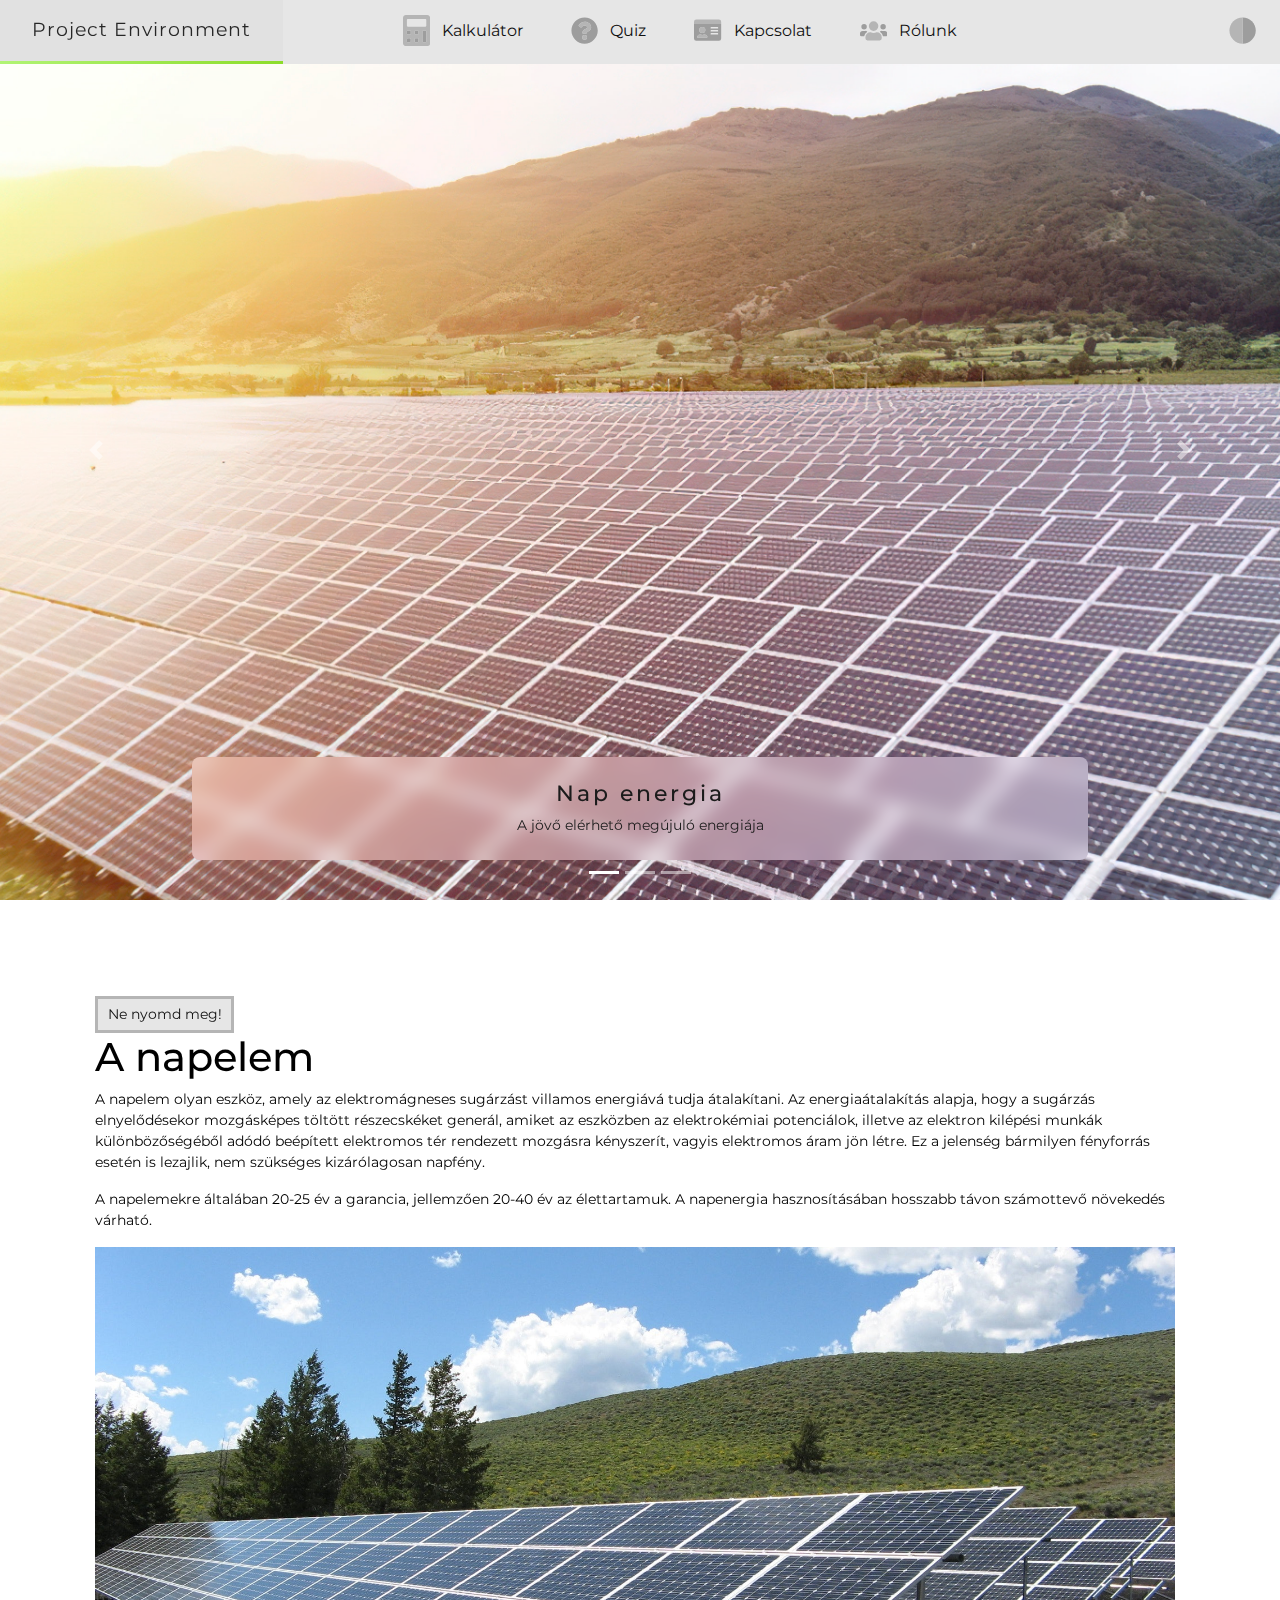
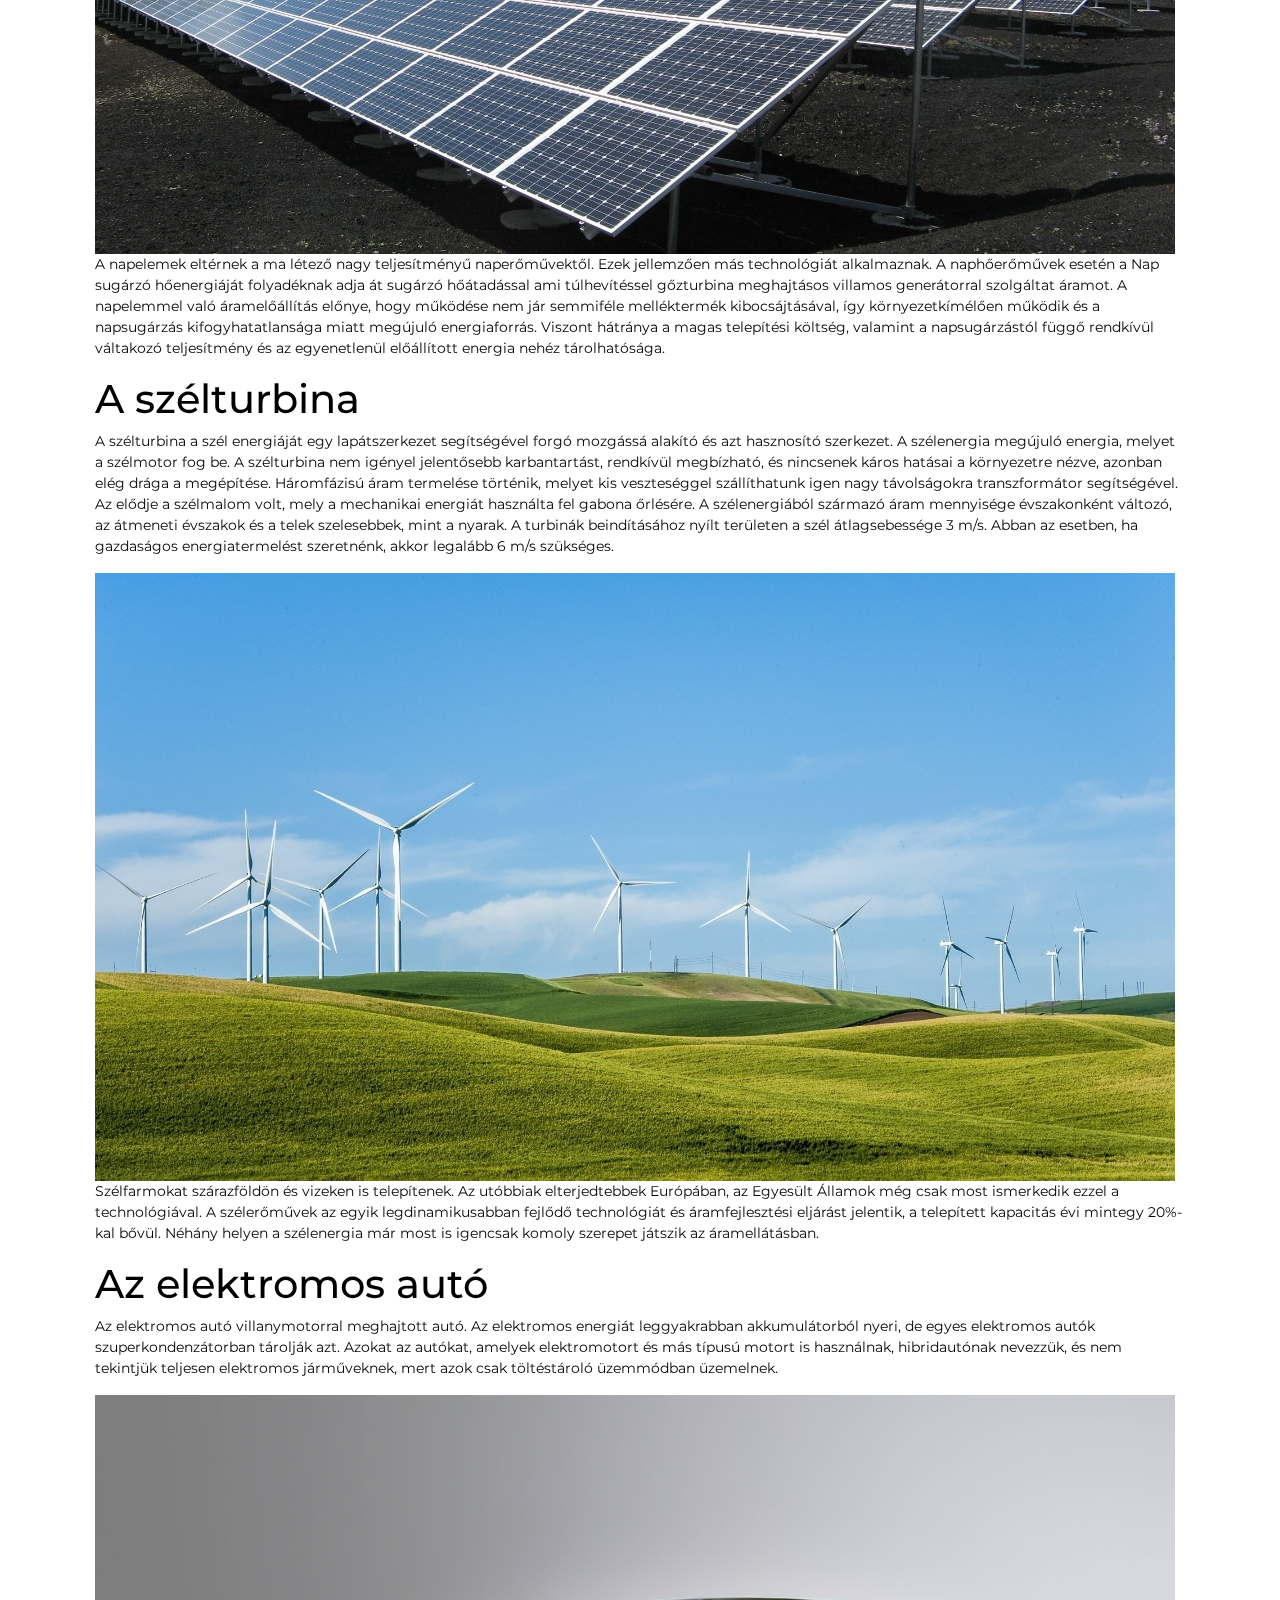
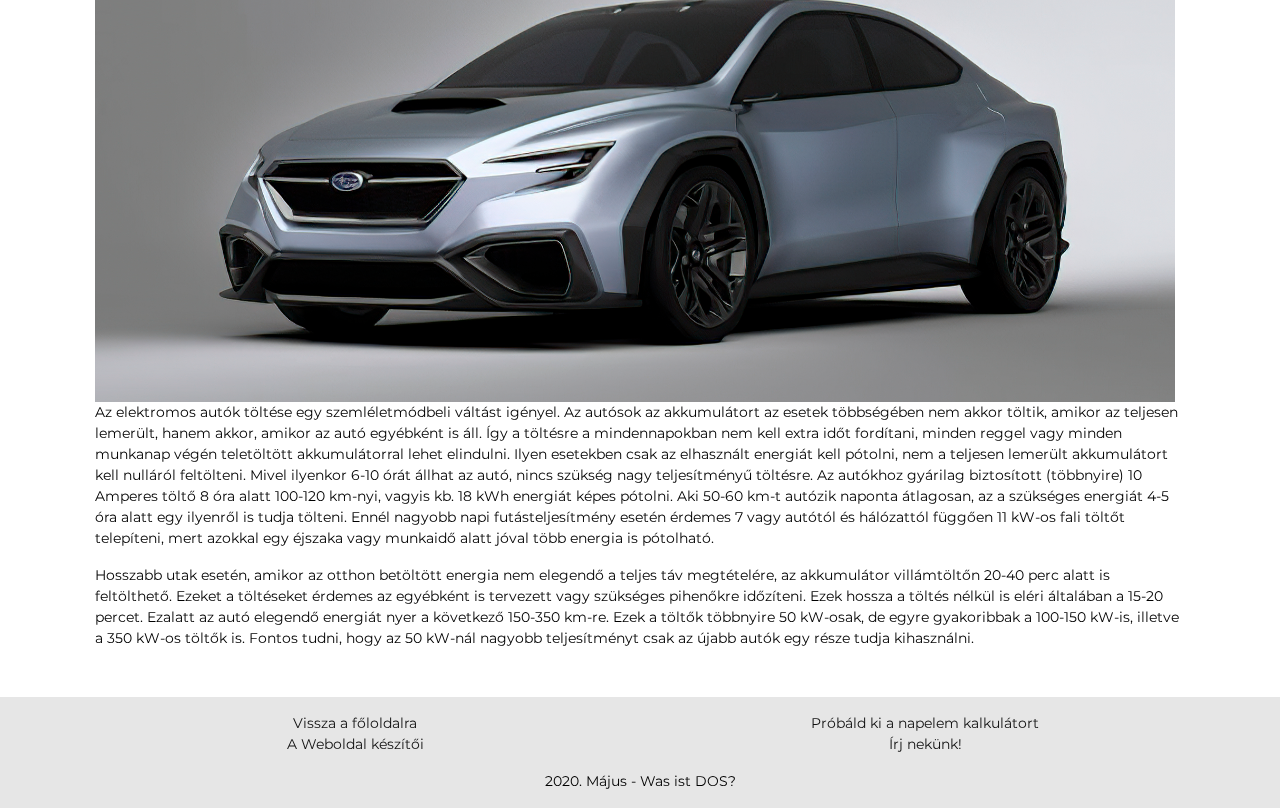
==== html/index.html @ b88d453d "bugfix" ====
<!doctype html>
<html lang="en">

<head>
    <title>Project Environment</title>
    <meta charset="utf-8">
    <meta name="viewport" content="width=device-width, initial-scale=1, shrink-to-fit=no">
    <meta name="author" content="Dockál Dominik, Horváth Bence, Péter Gábor, Szentesi Botond">
    <meta name="description" content="A Project Environment egy környezetvédelemre felhívó csoport.">

    <link rel="stylesheet" href="https://stackpath.bootstrapcdn.com/bootstrap/4.3.1/css/bootstrap.min.css" integrity="sha384-ggOyR0iXCbMQv3Xipma34MD+dH/1fQ784/j6cY/iJTQUOhcWr7x9JvoRxT2MZw1T" crossorigin="anonymous">
    <link rel="stylesheet" href="../css/style.css">
    <link href="https://fonts.googleapis.com/css2?family=Montserrat:wght@300&display=swap" rel="stylesheet">
</head>

<body>
    <nav>
        <ul id="navigationbar" class="navbar noselect">
            <li class="nav-element nav-logo">
                <a href="" class="nav-link">
                    <span class="nav-text">Project Environment</span>
                </a>
            </li>
            
            <li class="nav-element nav-home">
                <a href="" class="nav-link">
                    <svg aria-hidden="true" focusable="false" data-prefix="fad" data-icon="home" role="img" xmlns="http://www.w3.org/2000/svg" viewBox="0 0 576 512" class="svg-inline--fa fa-home fa-w-18 fa-3x"><g class="fa-group"><path fill="currentColor" d="M336 463.59V368a16 16 0 0 0-16-16h-64a16 16 0 0 0-16 16v95.71a16 16 0 0 1-15.92 16L112 480a16 16 0 0 1-16-16V300.06l184.39-151.85a12.19 12.19 0 0 1 15.3 0L480 300v164a16 16 0 0 1-16 16l-112-.31a16 16 0 0 1-16-16.1z" class="fa-secondary"></path><path fill="currentColor" d="M573.32 268.35l-25.5 31a12 12 0 0 1-16.9 1.65L295.69 107.21a12.19 12.19 0 0 0-15.3 0L45.17 301a12 12 0 0 1-16.89-1.65l-25.5-31a12 12 0 0 1 1.61-16.89L257.49 43a48 48 0 0 1 61 0L408 116.61V44a12 12 0 0 1 12-12h56a12 12 0 0 1 12 12v138.51l83.6 68.91a12 12 0 0 1 1.72 16.93z" class="fa-primary"></path></g></svg>
                </a>
            </li>
            
            <li class="nav-element">
                <a href="calculator.html" class="nav-link">
                    <svg aria-hidden="true" focusable="false" data-prefix="fad" data-icon="calculator" role="img" xmlns="http://www.w3.org/2000/svg" viewBox="0 0 448 512" class="svg-inline--fa fa-calculator fa-w-14 fa-3x"><g class="fa-group"><path fill="currentColor" d="M115.2 384H76.8c-6.4 0-12.8 6.4-12.8 12.8v38.4c0 6.4 6.4 12.8 12.8 12.8h38.4c6.4 0 12.8-6.4 12.8-12.8v-38.4c0-6.4-6.4-12.8-12.8-12.8zm0-128H76.8c-6.4 0-12.8 6.4-12.8 12.8v38.4c0 6.4 6.4 12.8 12.8 12.8h38.4c6.4 0 12.8-6.4 12.8-12.8v-38.4c0-6.4-6.4-12.8-12.8-12.8zm128 128h-38.4c-6.4 0-12.8 6.4-12.8 12.8v38.4c0 6.4 6.4 12.8 12.8 12.8h38.4c6.4 0 12.8-6.4 12.8-12.8v-38.4c0-6.4-6.4-12.8-12.8-12.8zm0-128h-38.4c-6.4 0-12.8 6.4-12.8 12.8v38.4c0 6.4 6.4 12.8 12.8 12.8h38.4c6.4 0 12.8-6.4 12.8-12.8v-38.4c0-6.4-6.4-12.8-12.8-12.8zm128 0h-38.4c-6.4 0-12.8 6.4-12.8 12.8v166.4c0 6.4 6.4 12.8 12.8 12.8h38.4c6.4 0 12.8-6.4 12.8-12.8V268.8c0-6.4-6.4-12.8-12.8-12.8z" class="fa-secondary"></path><path fill="currentColor" d="M400 0H48C22.4 0 0 22.4 0 48v416c0 25.6 22.4 48 48 48h352c25.6 0 48-22.4 48-48V48c0-25.6-22.4-48-48-48zM128 435.2c0 6.4-6.4 12.8-12.8 12.8H76.8c-6.4 0-12.8-6.4-12.8-12.8v-38.4c0-6.4 6.4-12.8 12.8-12.8h38.4c6.4 0 12.8 6.4 12.8 12.8zm0-128c0 6.4-6.4 12.8-12.8 12.8H76.8c-6.4 0-12.8-6.4-12.8-12.8v-38.4c0-6.4 6.4-12.8 12.8-12.8h38.4c6.4 0 12.8 6.4 12.8 12.8zm128 128c0 6.4-6.4 12.8-12.8 12.8h-38.4c-6.4 0-12.8-6.4-12.8-12.8v-38.4c0-6.4 6.4-12.8 12.8-12.8h38.4c6.4 0 12.8 6.4 12.8 12.8zm0-128c0 6.4-6.4 12.8-12.8 12.8h-38.4c-6.4 0-12.8-6.4-12.8-12.8v-38.4c0-6.4 6.4-12.8 12.8-12.8h38.4c6.4 0 12.8 6.4 12.8 12.8zm128 128c0 6.4-6.4 12.8-12.8 12.8h-38.4c-6.4 0-12.8-6.4-12.8-12.8V268.8c0-6.4 6.4-12.8 12.8-12.8h38.4c6.4 0 12.8 6.4 12.8 12.8zm0-256c0 6.4-6.4 12.8-12.8 12.8H76.8c-6.4 0-12.8-6.4-12.8-12.8V76.8C64 70.4 70.4 64 76.8 64h294.4c6.4 0 12.8 6.4 12.8 12.8z" class="fa-primary"></path></g></svg>
                    <span class="nav-text noselect">Kalkulátor</span>
                </a>
            </li>

            <li class="nav-element">
                <a href="quiz.html" class="nav-link">
                    <svg aria-hidden="true" focusable="false" data-prefix="fad" data-icon="question-circle" role="img" xmlns="http://www.w3.org/2000/svg" viewBox="0 0 512 512" class="svg-inline--fa fa-question-circle fa-w-16 fa-3x"><g class="fa-group"><path fill="currentColor" d="M256 8C119 8 8 119.08 8 256s111 248 248 248 248-111 248-248S393 8 256 8zm0 422a46 46 0 1 1 46-46 46.05 46.05 0 0 1-46 46zm40-131.33V300a12 12 0 0 1-12 12h-56a12 12 0 0 1-12-12v-4c0-41.06 31.13-57.47 54.65-70.66 20.17-11.31 32.54-19 32.54-34 0-19.82-25.27-33-45.7-33-27.19 0-39.44 13.14-57.3 35.79a12 12 0 0 1-16.67 2.13L148.82 170a12 12 0 0 1-2.71-16.26C173.4 113 208.16 90 262.66 90c56.34 0 116.53 44 116.53 102 0 77-83.19 78.21-83.19 106.67z" class="fa-secondary"></path><path fill="currentColor" d="M256 338a46 46 0 1 0 46 46 46 46 0 0 0-46-46zm6.66-248c-54.5 0-89.26 23-116.55 63.76a12 12 0 0 0 2.71 16.24l34.7 26.31a12 12 0 0 0 16.67-2.13c17.86-22.65 30.11-35.79 57.3-35.79 20.43 0 45.7 13.14 45.7 33 0 15-12.37 22.66-32.54 34C247.13 238.53 216 254.94 216 296v4a12 12 0 0 0 12 12h56a12 12 0 0 0 12-12v-1.33c0-28.46 83.19-29.67 83.19-106.67 0-58-60.19-102-116.53-102z" class="fa-primary"></path></g></svg>
                    <span class="nav-text noselect">Quiz</span>
                </a>
            </li>

            <li class="nav-element">
                <a href="kapcsolat.html" class="nav-link">
                    <svg aria-hidden="true" focusable="false" data-prefix="fad" data-icon="id-card" role="img" xmlns="http://www.w3.org/2000/svg" viewBox="0 0 576 512" class="svg-inline--fa fa-id-card fa-w-18 fa-3x"><g class="fa-group"><path fill="currentColor" d="M0 128v304a48 48 0 0 0 48 48h480a48 48 0 0 0 48-48V128zm176 64a64 64 0 1 1-64 64 64 64 0 0 1 64-64zm93.3 224H82.7c-10.4 0-18.8-10-15.6-19.8A64.09 64.09 0 0 1 128 352h8.2a103 103 0 0 0 79.6 0h8.2a64.09 64.09 0 0 1 60.9 44.2c3.2 9.9-5.2 19.8-15.6 19.8zM512 344a8 8 0 0 1-8 8H360a8 8 0 0 1-8-8v-16a8 8 0 0 1 8-8h144a8 8 0 0 1 8 8zm0-64a8 8 0 0 1-8 8H360a8 8 0 0 1-8-8v-16a8 8 0 0 1 8-8h144a8 8 0 0 1 8 8zm0-64a8 8 0 0 1-8 8H360a8 8 0 0 1-8-8v-16a8 8 0 0 1 8-8h144a8 8 0 0 1 8 8z" class="fa-secondary"></path><path fill="currentColor" d="M224 352h-8.2a103 103 0 0 1-79.6 0H128a64.09 64.09 0 0 0-60.9 44.2C63.9 406 72.3 416 82.7 416h186.6c10.4 0 18.8-9.9 15.6-19.8A64.09 64.09 0 0 0 224 352zM528 32H48A48 48 0 0 0 0 80v48h576V80a48 48 0 0 0-48-48zM176 320a64 64 0 1 0-64-64 64 64 0 0 0 64 64z" class="fa-primary"></path></g></svg>
                    <span class="nav-text noselect">Kapcsolat</span>
                </a>
            </li>

            <li class="nav-element">
                <a href="aboutus.html" class="nav-link">
                    <svg aria-hidden="true" focusable="false" data-prefix="fad" data-icon="users" role="img" xmlns="http://www.w3.org/2000/svg" viewBox="0 0 640 512" class="svg-inline--fa fa-users fa-w-20 fa-3x"><g class="fa-group"><path fill="currentColor" d="M96 224a64 64 0 1 0-64-64 64.06 64.06 0 0 0 64 64zm480 32h-64a63.81 63.81 0 0 0-45.1 18.6A146.27 146.27 0 0 1 542 384h66a32 32 0 0 0 32-32v-32a64.06 64.06 0 0 0-64-64zm-512 0a64.06 64.06 0 0 0-64 64v32a32 32 0 0 0 32 32h65.9a146.64 146.64 0 0 1 75.2-109.4A63.81 63.81 0 0 0 128 256zm480-32a64 64 0 1 0-64-64 64.06 64.06 0 0 0 64 64z" class="fa-secondary"></path><path fill="currentColor" d="M396.8 288h-8.3a157.53 157.53 0 0 1-68.5 16c-24.6 0-47.6-6-68.5-16h-8.3A115.23 115.23 0 0 0 128 403.2V432a48 48 0 0 0 48 48h288a48 48 0 0 0 48-48v-28.8A115.23 115.23 0 0 0 396.8 288zM320 256a112 112 0 1 0-112-112 111.94 111.94 0 0 0 112 112z" class="fa-primary"></path></g></svg>
                    <span class="nav-text">Rólunk</span>
                </a>
            </li>

            <li class="nav-element" id="themeButton" onclick="displayTheme(true);">
                <a href="" onclick="return false;" class="nav-link">
                    <svg aria-hidden="true" focusable="false" data-prefix="fad" data-icon="adjust" role="img" xmlns="http://www.w3.org/2000/svg" viewBox="0 0 512 512" class="svg-inline--fa fa-adjust fa-w-16 fa-3x"><g class="fa-group"><path fill="currentColor" d="M504 256c0 137-111 248-248 248V8c137 0 248 111 248 248z" class="fa-secondary"></path><path fill="currentColor" d="M256 8v496C119 504 8 393 8 256S119 8 256 8z" class="fa-primary"></path></g></svg>
                </a>
            </li>

        </ul>
    </nav>
    <main>
        <div id="slide-show" class="slide-pictures">
            <div id="carousel-slide-show" class="carousel slide" data-ride="carousel">
                <ol class="carousel-indicators">
                    <li data-target="#carousel-slide-show" data-slide-to="0" class="active"></li>
                    <li data-target="#carousel-slide-show" data-slide-to="1"></li>
                    <li data-target="#carousel-slide-show" data-slide-to="2"></li>
                </ol>
                <div class="carousel-inner">
                    <div class="carousel-item active">
                        <a href="#slide1">
                            <div class="slide-img parallax">
                                <img class="d-block" src="../img/solar_panels.jpg" alt="First slide">
                            </div>
                            <div class="carousel-caption">
                                <div class="slide-text">
                                    <h5 class="slide-texttitle">Nap energia</h5>
                                    <span>A jövő elérhető megújuló energiája</span>
                                </div>
                            </div>
                        </a>
                    </div>
                    <div class="carousel-item">
                        <a href="#slide2">
                            <div class="slide-img parallax">
                                <img class="d-block" src="../img/wind_turbines.jpg" alt="First slide">
                            </div>
                            <div class="carousel-caption">
                                <div class="slide-text">
                                    <h5 class="slide-texttitle">Szélerőművek</h5>
                                    <span>A természeti erő felhaszánlása egy tisztább légkörű élet érdekében</span>
                                </div>
                            </div>
                        </a>
                    </div>
                    <div class="carousel-item">
                        <a href="#slide3">
                            <div class="slide-img parallax">
                                <img class="d-block" src="../img/tesla_model_s.jpg" alt="First slide">
                            </div>
                            <div class="carousel-caption">
                                <div class="slide-text">
                                    <h5 class="slide-texttitle">Elektromos autók</h5>
                                    <span>A fosszilis üzemanyagú autók ideje lejárt, üdvözljük a villanyos autók világában</span>
                                </div>
                            </div>
                        </a>
                    </div>
                    <a class="carousel-control-prev" href="#carousel-slide-show" role="button" data-slide="prev">
                        <span class="carousel-control-prev-icon" aria-hidden="true"></span>
                        <span class="sr-only">Előző</span>
                    </a>
                    <a class="carousel-control-next" href="#carousel-slide-show" role="button" data-slide="next">
                        <span class="carousel-control-next-icon" aria-hidden="true"></span>
                        <span class="sr-only">Következő</span>
                    </a>
                </div>
            </div>
        </div>

        <div class="main-content">
            <div class="container">
                <div class="col">
                    <div class="row">
                        <a href="https://www.shorturl.at/BKSZ2"><button class="buttons">Ne nyomd meg!</button></a>
                    </div>
                    <div class="row">
                        <h1>A napelem</h1>
                        <p>
                           A napelem olyan eszköz, amely az elektromágneses sugárzást villamos energiává tudja átalakítani. Az energiaátalakítás
                            alapja, hogy a sugárzás elnyelődésekor mozgásképes töltött részecskéket generál, amiket az eszközben az elektrokémiai potenciálok, illetve az elektron kilépési munkák különbözőségéből adódó beépített elektromos tér rendezett
                            mozgásra kényszerít, vagyis elektromos áram jön létre. Ez a jelenség bármilyen fényforrás esetén is lezajlik, nem szükséges kizárólagosan napfény.
                        </p>
                        <p>
                            A napelemekre általában 20-25 év a garancia, jellemzően 20-40 év az élettartamuk. A napenergia hasznosításában hosszabb távon számottevő növekedés várható.
                        </p>
                        <img src="../img/solar_farm.jpg" alt="Napelem Farm" class="responsive text-picture"><br><br>
                        <p>
                            A napelemek eltérnek a ma létező nagy teljesítményű naperőművektől. Ezek jellemzően más technológiát alkalmaznak. A naphőerőművek esetén a Nap sugárzó hőenergiáját folyadéknak adja át sugárzó hőátadással ami túlhevítéssel gőzturbina meghajtásos villamos
                            generátorral szolgáltat áramot. A napelemmel való áramelőállítás előnye, hogy működése nem jár semmiféle melléktermék kibocsájtásával, így környezetkímélően működik és a napsugárzás kifogyhatatlansága miatt megújuló energiaforrás. 
                            Viszont hátránya a magas telepítési költség, valamint a napsugárzástól függő rendkívül váltakozó teljesítmény és az egyenetlenül előállított energia nehéz tárolhatósága.
                        </p>
                    </div>
                    <div class="row">

                        <h1>A szélturbina</h1>
                        <p>
                            A szélturbina a szél energiáját egy lapátszerkezet segítségével forgó mozgássá alakító és azt hasznosító szerkezet. A szélenergia megújuló energia, melyet a szélmotor fog be. A szélturbina nem igényel jelentősebb karbantartást, rendkívül
                            megbízható, és nincsenek káros hatásai a környezetre nézve, azonban elég drága a megépítése. Háromfázisú áram termelése történik, melyet kis veszteséggel szállíthatunk igen nagy távolságokra transzformátor segítségével. Az elődje a szélmalom volt, mely a mechanikai energiát használta fel gabona őrlésére. A szélenergiából származó áram mennyisége évszakonként változó, az átmeneti évszakok és a telek szelesebbek, mint a nyarak. A turbinák beindításához nyílt területen a szél átlagsebessége 3 m/s. Abban az esetben, ha gazdaságos energiatermelést szeretnénk, akkor legalább 6 m/s szükséges.
                        </p>
                        <img src="../img/wind_turbine_farm.jpg" alt="Szélturbina Farm" class="responsive text-picture"><br><br>
                        <p>
                            Szélfarmokat szárazföldön és vizeken is telepítenek. Az utóbbiak elterjedtebbek Európában, az Egyesült Államok még csak most ismerkedik ezzel a technológiával. A szélerőművek az egyik legdinamikusabban fejlődő technológiát és áramfejlesztési eljárást
                            jelentik, a telepített kapacitás évi mintegy 20%-kal bővül. Néhány helyen a szélenergia már most is igencsak komoly szerepet játszik az áramellátásban.
                        
                    </div>
                    <div class="row">
                        <h1>Az elektromos autó</h1>
                        <p>
                            Az elektromos autó villanymotorral meghajtott autó. Az elektromos energiát leggyakrabban akkumulátorból nyeri, de egyes elektromos autók szuperkondenzátorban tárolják azt. Azokat az autókat, amelyek elektromotort
                            és más típusú motort is használnak, hibridautónak nevezzük, és nem tekintjük teljesen elektromos járműveknek, mert azok csak töltéstároló üzemmódban üzemelnek.
                        </p>
                        <img src="../img/electroniccar.jpg" alt="Elektromos Autó" class="responsive text-picture"><br><br>
                        <p>
                            Az elektromos autók töltése egy szemléletmódbeli váltást igényel. Az autósok az akkumulátort az esetek többségében nem akkor töltik, amikor az teljesen lemerült, hanem akkor, amikor az autó egyébként is áll. Így a töltésre a mindennapokban nem kell extra
                            időt fordítani, minden reggel vagy minden munkanap végén teletöltött akkumulátorral lehet elindulni. Ilyen esetekben csak az elhasznált energiát kell pótolni, nem a teljesen lemerült akkumulátort kell nulláról feltölteni. Mivel
                            ilyenkor 6-10 órát állhat az autó, nincs szükség nagy teljesítményű töltésre. Az autókhoz gyárilag biztosított (többnyire) 10 Amperes töltő 8 óra alatt 100-120 km-nyi, vagyis kb. 18 kWh energiát képes pótolni. Aki 50-60 km-t autózik naponta átlagosan, az a szükséges energiát 4-5 óra alatt egy ilyenről is tudja tölteni. Ennél nagyobb napi
                            futásteljesítmény esetén érdemes 7 vagy autótól és hálózattól függően 11 kW-os fali töltőt telepíteni, mert azokkal egy éjszaka vagy munkaidő alatt jóval több energia is pótolható.
                        </p>
                        <p>
                            Hosszabb utak esetén, amikor az otthon betöltött energia nem elegendő a teljes táv megtételére, az akkumulátor villámtöltőn 20-40 perc alatt is feltölthető. Ezeket a töltéseket érdemes az egyébként is tervezett vagy szükséges pihenőkre időzíteni. Ezek hossza a töltés nélkül is eléri általában a 15-20 percet. Ezalatt az autó elegendő energiát nyer a következő 150-350 km-re. Ezek
                            a töltők többnyire 50 kW-osak, de egyre gyakoribbak a 100-150 kW-is, illetve a 350 kW-os töltők is. Fontos tudni, hogy az 50 kW-nál nagyobb teljesítményt csak az újabb autók egy része tudja kihasználni.
                        </p>
                    </div>
                </div>
            </div>
        </div>

    </main>

    <footer>
        <div class="container">
            <div class="row">
                <div class="col-12 col-md-6 noselect">
                    <a href=""><p>Vissza a főloldalra</p></a>
                </div>
                <div class="col-12 col-md-6 noselect">
                    <a href="calculator.html"><p>Próbáld ki a napelem kalkulátort</p></a>
                </div>
            </div>
                <div class="row">
                    <div class="col-12 col-md-6 noselect">
                        <a href="aboutus.html"><p>A Weboldal készítői</p></a>
                    </div>
                    <div class="col-12 col-md-6 noselect">
                        <a href="kapcsolat.html"><p>Írj nekünk!</p></a>
                    </div>
                </div>
                <div class="row">
                    <div class="col-12">
                        <p class="footer-info noselect">2020. Május - Was ist DOS?</p>
                    </div>
                </div>
        </div>
    </footer>

    <!-- SCRIPTS -->
    <script src="https://code.jquery.com/jquery-3.3.1.slim.min.js" integrity="sha384-q8i/X+965DzO0rT7abK41JStQIAqVgRVzpbzo5smXKp4YfRvH+8abtTE1Pi6jizo" crossorigin="anonymous"></script>
    <script src="https://cdnjs.cloudflare.com/ajax/libs/popper.js/1.14.7/umd/popper.min.js" integrity="sha384-UO2eT0CpHqdSJQ6hJty5KVphtPhzWj9WO1clHTMGa3JDZwrnQq4sF86dIHNDz0W1" crossorigin="anonymous"></script>
    <script src="https://stackpath.bootstrapcdn.com/bootstrap/4.3.1/js/bootstrap.min.js" integrity="sha384-JjSmVgyd0p3pXB1rRibZUAYoIIy6OrQ6VrjIEaFf/nJGzIxFDsf4x0xIM+B07jRM" crossorigin="anonymous"></script>
    <script src="../js/index.js"></script>
</body>

</html>
---- css/style.css ----
/* Változók */
:root {
    /* Színek definiálása */

    --transition-time:              500ms;
    --transition-time-fast:         150ms;
    --transition-type:               ease;
    --transition-type-alternative:ease-in-out;

    --color-primary:            #ABF568;
    --color-secondary:          #82DB15;
    --svg-brightness:                  80%;

    --color-text:               #111111;

    --color-bg-primary:         #E6E6E6;
    --color-bg-secondary:       #E0E0E0;
    --color-higklight-hover:    #B5B5B5;

    --slide-color-text:         #1b1b1b;
    --slide-content-bg:       #FFFFFF60;
    --slide-content-bg-hover: #FFFFFF80;

    --body-bg-color:            #FFFFFF;
    --color-bg-selection:       #7e7e7e;
    --color-text-selection:     #dddddd;
    --content-color:            #000000;

    --color-correct-primary:    #91ff30;
    --color-correct-secondary:  #4fc225;
    --color-wrong-primary:      #C20500;
    --color-wrong-secondary:    #800400;
    --dialog-background:      #e6e6e6d3;
    --bg-britness:                   100%;
    --bg-input:                 #eeeeee;

    /* Custom Bootstrap berakpoints */
    --breakpoint-xs: 0;
    --breakpoint-sm: 764px;
    --breakpoint-md: 768px;
    --breakpoint-lg: 992px;
    --breakpoint-xl: 1200px;
}

.light {
    /* Színek definiálása */
    --color-primary:            #ABF568;
    --color-secondary:          #82DB15;
    --svg-brightness:                  80%;

    --color-text:               #111111;

    --color-bg-primary:         #E6E6E6;
    --color-bg-secondary:       #E0E0E0;
    --color-higklight-hover:    #B5B5B5;

    --slide-color-text:         #1b1b1b;
    --slide-content-bg:       #FFFFFF60;
    --slide-content-bg-hover: #FFFFFF80;

    --body-bg-color:            #FFFFFF;
    --color-bg-selection:       #7e7e7e;
    --color-text-selection:     #dddddd;
    --content-color:            #000000;
    --dialog-background:      #e6e6e6d3;
    --bg-britness:                   100%;
    --bg-input:                 #eeeeee;
}

.dark {
    /* Színek definiálása */
    --color-primary:            #AF45EB;
    --color-secondary:          #536FEB;
    --svg-brightness:                100%;

    --color-text:               #fafafa;

    --color-bg-primary:         #13161F;
    --color-bg-secondary:       #191D29;
    --color-higklight-hover:    #2B3145;

    --slide-color-text:         #f0f0f0;
    --slide-content-bg:       #2D2D3360;
    --slide-content-bg-hover: #2D2D3380;

    --body-bg-color:            #161820;
    --color-bg-selection:       #bebebe;
    --color-text-selection:     #ffffff;
    --content-color:            #ffffff;
    --dialog-background:      #13161fda;
    --bg-britness:                    30%;
    --bg-input:                 #2c2f3f;
}

/* Globális Beállítások */
/* Fontok */
@font-face {
    font-family: Accuratist;
    src: url("../font/Accuratist.ttf");
}

/* Body */
html {
    transition: var(--transition-time) var(--transition-type);
}

.noselect {
    -webkit-touch-callout: none; /* iOS Safari */
    -webkit-user-select: none; /* Safari */
    -khtml-user-select: none; /* Konqueror HTML */
    -moz-user-select: none; /* Old versions of Firefox */
    -ms-user-select: none; /* Internet Explorer/Edge */
    user-select: none; /* Non-prefixed version, currently supported by Chrome, Edge, Opera and Firefox */
}

body {
    background-color: var(--body-bg-color);
    color: var(--content-color);
    font-family: Montserrat;
    font-size: 14px;
    margin: 0;
    padding: 0;
}

body *::selection {
    background-color: var(--color-bg-selection);
    color: var(--color-text-selection);
}

body *::-moz-selection {
    background-color: var(--color-bg-selection);
    color: var(--color-text-selection);
}

/* Buttons */
.buttons {
    padding: 0.3rem 0.6rem;
    background-color: var(--color-bg-primary);
    color: var(--color-text);
    border: 3px solid var(--color-higklight-hover);
    border-image-slice: 1;
    transition: var(--transition-time) var(--transition-type);
}

.buttons:hover {
    border-image-source: linear-gradient(90deg, var(--color-secondary) 0%, var(--color-primary) 100%);
    background-color: var(--color-bg-secondary);
}

.buttons:focus {
    outline: none;
}

/* Scrollbar beállítások */
body::-webkit-scrollbar {
    width: 0.25rem;
}

body::-webkit-scrollbar-track {
    background: var(--color-bg-primary);
}

body::-webkit-scrollbar-thumb {
    background: var(--color-higklight-hover);
}

/* Menu */

@media (min-width:764px) {
    .navbar {
        display: block;
    }

    .nav-element {
        float: left;
    }
    
    .nav-element:last-child {
        float: right;
    }

    .nav-home {
        display: none;
    }

    .nav-logo {
        font-size: 19px;
        letter-spacing: 1px;
        margin: 0 6rem 0 0;
        filter: opacity(0.9);
    }
    .main-content {
        margin-top: 4rem;
        padding: 2rem 5rem;
    }
}

@media (max-width:1075px) {
    .nav-text {
        display: none;
    }

    .nav-text:first-child {
        display: block;
    }

    .nav-home {
        display: none;
    }

    .nav-logo {
        margin-right: 2rem;
    }
}

@media (max-width:764px) {
    .navbar {
        display: flex;
        bottom: 0;
        align-items: center;
    }

    .nav-logo {
        display: none;
    }

    .nav-home {
        display: contents;
    }

    .nav-text {
        display: none;
    }

    .carousel-caption  {
        padding-bottom: 4rem;
    }

    .carousel-indicators {
        padding-bottom: 3rem;
    }
    .main-content {
        padding: 0px;
    }
}

.navbar {
    list-style-type: none;
    overflow: hidden;
    position: fixed;
    z-index: 16;
    margin: 0;
    padding: 0;
    height: 4rem;
    width: 100vw;
    background-color: var(--color-bg-primary);
    -webkit-backdrop-filter: saturate(180%) blur(20px);
    backdrop-filter: saturate(180%) blur(20px);
    transition: var(--transition-time) var(--transition-type);
}

.nav-link {    
    display: flex;
    align-items: center;
    border-bottom: 3px solid var(--color-bg-primary);
    border-image-slice: 1;
    height: 4rem;
    margin: 0;
    padding: 0 1.5rem;
    text-decoration: none;
    transition: var(--transition-time) var(--transition-type);
    color: var(--color-text);
}

.nav-link svg {
    width: 1.7rem;
    transition: var(--transition-time) var(--transition-type);
    filter: grayscale(100%) opacity(0.9) brightness(var(--svg-brightness));
}

.nav-link:hover {
    border-image-source: linear-gradient(90deg, var(--color-primary) 0%, var(--color-secondary) 100%);
    background-color: var(--color-bg-secondary);
    color: var(--color-text);
}

.nav-link:hover svg {
    filter: grayscale(0%) opacity(1) brightness(100%);
}

.nav-text {
    margin-left: 0.75rem;
    font-size: 16px;
    margin: 0 0 0 0 1rem
}

.nav-text:first-child {
    font-size: 19px;
    margin: 0 0.5rem;
}

.fa-primary {
    color: var(--color-primary);
}

.fa-secondary {
    color: var(--color-secondary);
}

/* Footer */
footer {
    background-color: var(--color-bg-primary);
    padding: 1rem 0;
}

footer p {
    width: 100%;
    text-align: center;
    margin: 0;
}

footer a {
    color: var(--color-text);
}

footer a:hover {
    color: var(--color-bg-selection);
    text-decoration: none;
}

.footer-info {
    margin-top: 1rem;
}

@media (max-width:764px) {
    footer {
        display: none;
    }
}

/* Slide Show */
.slide-show {
    height: calc(100vh - 4rem);
}

.slide-img {
    height: calc(100vh - 4rem);
    display: flex;
    align-items: center;
    justify-content: center;
}

.slide-texttitle {
    letter-spacing: 3px;
    font-size: 22px;
}

.slide-text {
    background-color: var(--slide-content-bg);
    color: var(--slide-color-text);
    border-radius: 0.5rem;
    padding: 1.5rem;
    transition: var(--transition-time) var(--transition-type);
    -webkit-backdrop-filter: saturate(180%) blur(10px);
    backdrop-filter: saturate(180%) blur(10px);
}

.main-content {
    transition: var(--transition-time) var(--transition-type);
}

.slide-text:hover {
    background-color: var(--slide-content-bg-hover);
}

@media (min-aspect-ratio: 16/9) {
    .slide-img img {
        width: 100vw;
    }
}

@media (max-aspect-ratio: 16/9) {
    .slide-img img {
        height: 100vh;
    }
}

@media (min-width:700px) {
    .slide-img {
        margin-top: 4rem;
    }
}

/* Tartalom */
.main-content {
    width: 100%;
    transition: var(--transition-time) var(--transition-type);
    display: flex;
    align-content: center;
    justify-content: center;
}

/* Quiz */
#quiz-main {
    height: 100%;
    display: flex;
}

.quiz {
    background-color: var(--color-bg-primary);
    padding: 1rem;
}

#quiz-result .jumbotron {
    background-color: var(--color-bg-primary);;
}

#quiz-result {
    color: var(--color-text);
}

.quiz-container {
    transition: var(--transition-time) var(--transition-type);
}

.quiz-question {
    width: 100%;
    max-width: 75rem;
}

.quiz-question img {
    max-height: 30rem;
}

.quiz-answers .row{
    justify-content: space-evenly;
}

.quiz-button {
    width: 100%;
    display: flex;
}

.quiz-button button {
    width: 100%;
    justify-content: center;
    padding: 0.75rem;
}

.quiz-question-text {
    display: flex;
    justify-content: center;
    align-items: center;
    padding: 1.25rem;
}

.quiz-question-text span {
    font-size: 20px;
}

.quiz-question-picture {
    width: 100%;
}

.quiz-correct {
    background: linear-gradient(45deg, var(--color-correct-primary) 0%, var(--color-correct-secondary) 100%);
    border-image-slice: 1;
    border-image-source: linear-gradient(45deg, var(--color-correct-secondary) 0%, var(--color-correct-primary) 100%);
}

.quiz-wrong {
    background: linear-gradient(45deg, var(--color-wrong-primary) 0%, var(--color-wrong-secondary) 100%);
    border-image-slice: 1;
    border-image-source: linear-gradient(45deg, var(--color-wrong-secondary) 0%, var(--color-wrong-primary) 100%);
}

/* About Us*/
.about-us-main {
    display: flex;
    justify-content: center;
    align-items: center;
    width: 100vw;
    min-height: 100vh;
    background-color: #000;
}

.about-us-main-background {
    width: 110vw;
    min-height: 110vh;
    position: fixed;
    left: -10;
    right: +10;
    z-index: 1;
    display: block;
    background-image: url('../img/bg1.jpg');
    background-repeat: no-repeat;
    background-size: cover;
    -webkit-filter: saturate(180%) blur(10px);
    filter: saturate(180%) blur(10px) brightness(var(--bg-britness));
    transition: var(--transition-time) var(--transition-type);
}

.about-us-container {
    left: 0;
    right: 0;
    z-index: 2;
    background-color: var(--dialog-background);
    padding: 2rem 2rem;
    margin-top: 2rem;
    border-radius: 0.5rem;
    width: 75%;
    box-shadow: 3px 4px 4px 1px #00000050 ;
    -webkit-backdrop-filter: saturate(180%) blur(10px);
    backdrop-filter: saturate(180%) blur(10px);
}

@media (max-width:764px) {
    .about-us-container {
        margin: 2rem 0 6rem 0;
        padding-bottom: 0;
    }
}

.about-us-col {
    padding: 0 1rem;
}

.about-us-title h3 {
    width: 100%;
    text-align: center;
    margin: 1rem 0;
}

.about-us-title h5 {
    width: 100%;
    text-align: center;
    margin: 0.75rem 0 1.5rem 0;
    font-size: 19px;
}

.about-us-members img {
    width: 100%;
    border-radius: 50%;
    border: 3px solid var(--color-higklight-hover);
}

.about-us-members p {
    width: 100%;
    text-align: center;
    margin-top: 1rem;
    font-size: 16px;
}

.about-us-links {
    padding: 0.5rem;
}


/* Contact Us */

.main-contact {
    padding: 0 2rem;
    width: 100%;
}

#left-column .row {
    width: 100%;
}

.contact {
    padding: 6rem 0 2rem 0;
}

.contact h1 {
    font-weight: bolder;
    text-align: center;
}

.contact h3 {
    text-align: center;
}

#left-column form div div{ /* All of the rows and cols inside the form */
    padding: 0px;
}

.contact input, .contact textarea {
    background-color: var(--bg-input);
    border-width: 0px;
    margin-left: 15px;
    color: var(--color-text);
}

.contact form label {
    margin: 0.5rem 15px 0.25rem 15px;
}

.form-group {
   margin: 0px;
}

#contact-button {
    background-color: #f68c40;
    color: var(--content-color);
    transition: background-color var(--transition-time-fast) var(--transition-type-alternative);
}

#contact-button:hover {
    background-color: var(--body-bg-color);
    border: #f68c40 1px solid;
}

#left-column input, #left-column textarea{
    width: 100%;
    height: 2.5rem;
}

.form-group input {
    padding-left: 10px;
    outline: none;
}

.form-group textarea {
    padding: 10px;
    outline: none;
    resize: none;
}

@media (max-width:764px) {
    .contact {
        padding: 2rem 0 6rem 0; 
    }
}

/* Calculator */
.calculator-content {
    display: flex;
    justify-content: center;
    align-items: center;
    width: 100vw;
    min-height: 100vh;
    overflow: hidden;
    background-color: #000;
}

.calculator-container {
    position: fixed;
    left: 0;
    right: 0;
    z-index: 2;
    background-color: var(--dialog-background);
    padding: 2rem 2rem;
    border-radius: 0.5rem;
    width: 80%;
    box-shadow: 3px 4px 4px 1px #00000050;
    -webkit-backdrop-filter: saturate(180%) blur(10px);
    backdrop-filter: saturate(180%) blur(10px);
}

.calculator-background {
    width: 100%;
    min-height: 100vh;
    position: fixed;
    top: 0;
    left: 0;
    z-index: 1;
    transform: scale(1);
    display: block;
    background-image: url('../img/bg2.jpg');
    background-size: cover;
    -webkit-filter: saturate(180%) blur(10px) brightness(var(--bg-britness));
    filter: saturate(180%) blur(10px) brightness(var(--bg-britness));
    transition: var(--transition-time) var(--transition-type);
}

.calc-option {
    background-color: var(--bg-input);
    border: none;
    color: var(--color-text);
    padding: 5px 0;
}

.calc-input {
    background-color: var(--bg-input);
    border: none;
    color: var(--color-text);
    padding: 0 0 0 1rem;
    margin: 5px 0;
}

.calc-text {
    text-align: justify;
    letter-spacing: 1px;
    line-height: 2;
}

.calculator-content h1 {
    margin-bottom: 1.5rem;
}

.responsive {
    width: 100%;
    max-width: 1080px;
    height: auto;
  }
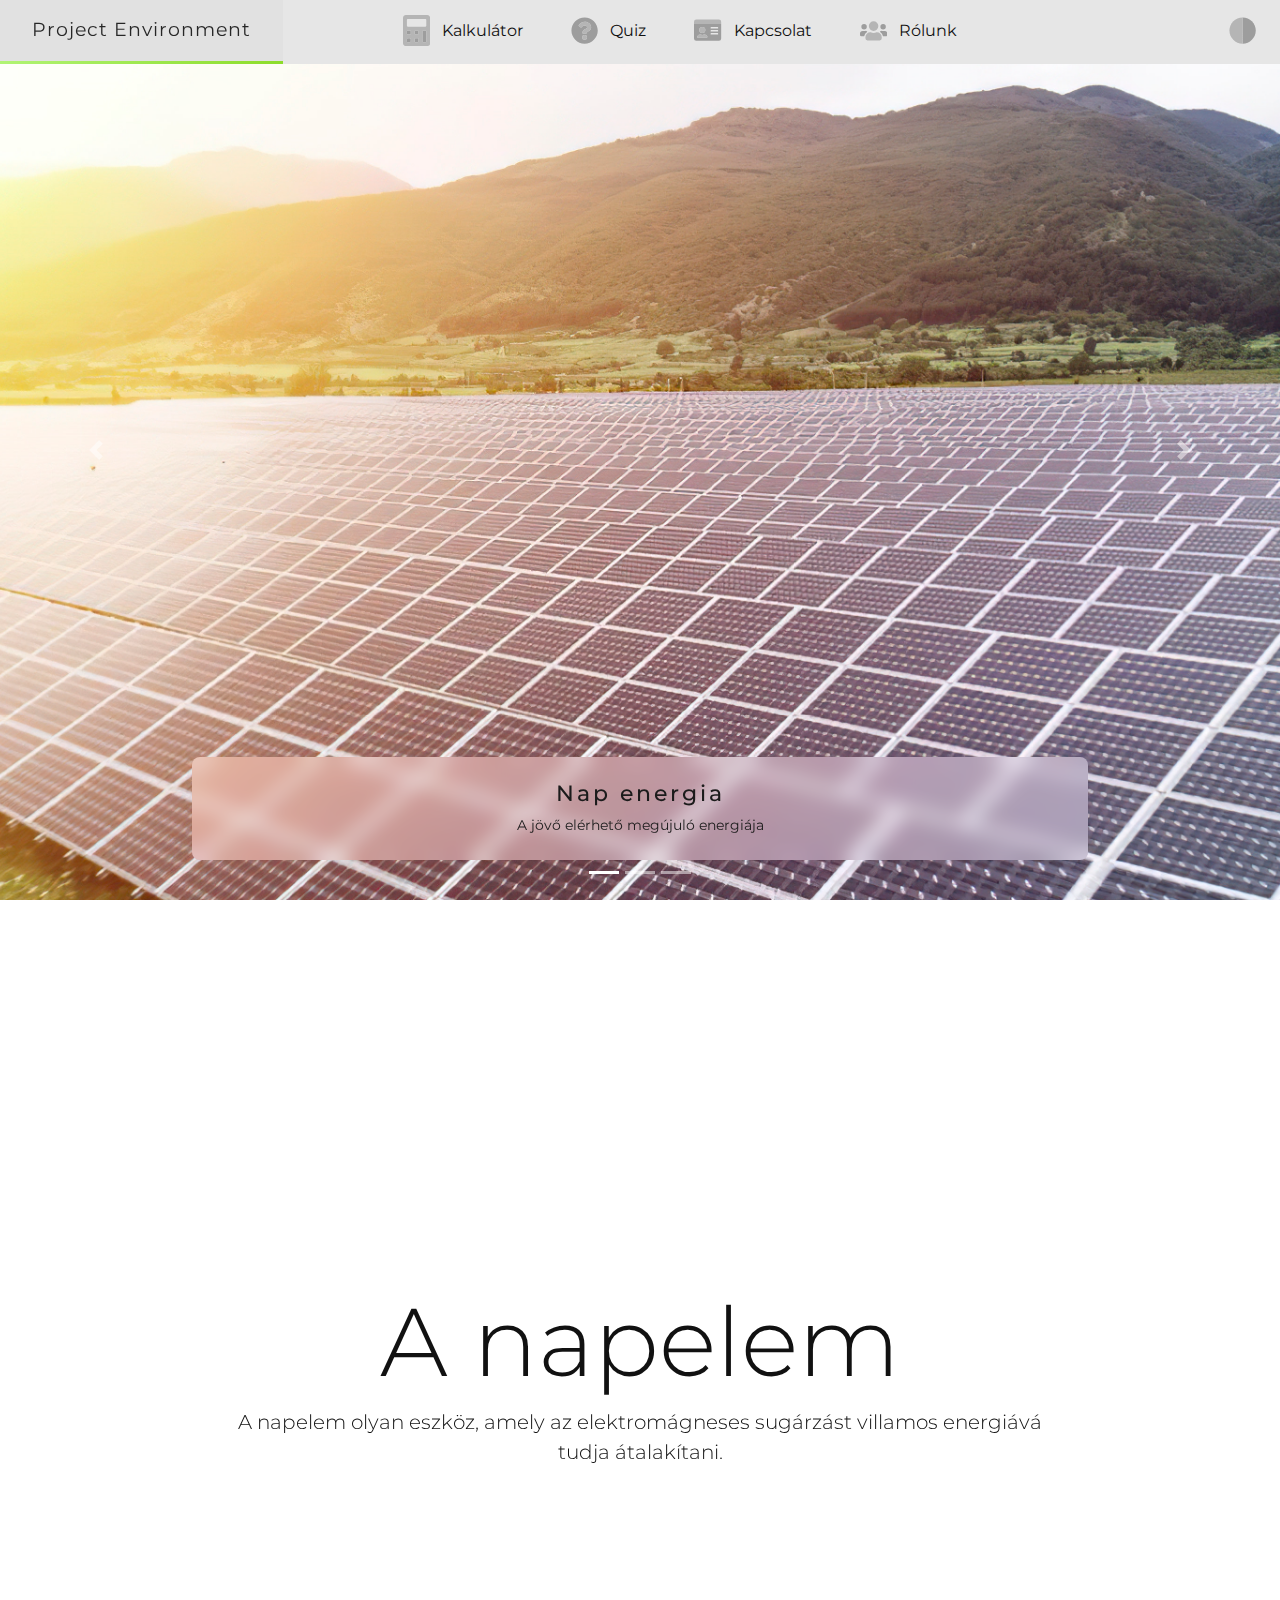
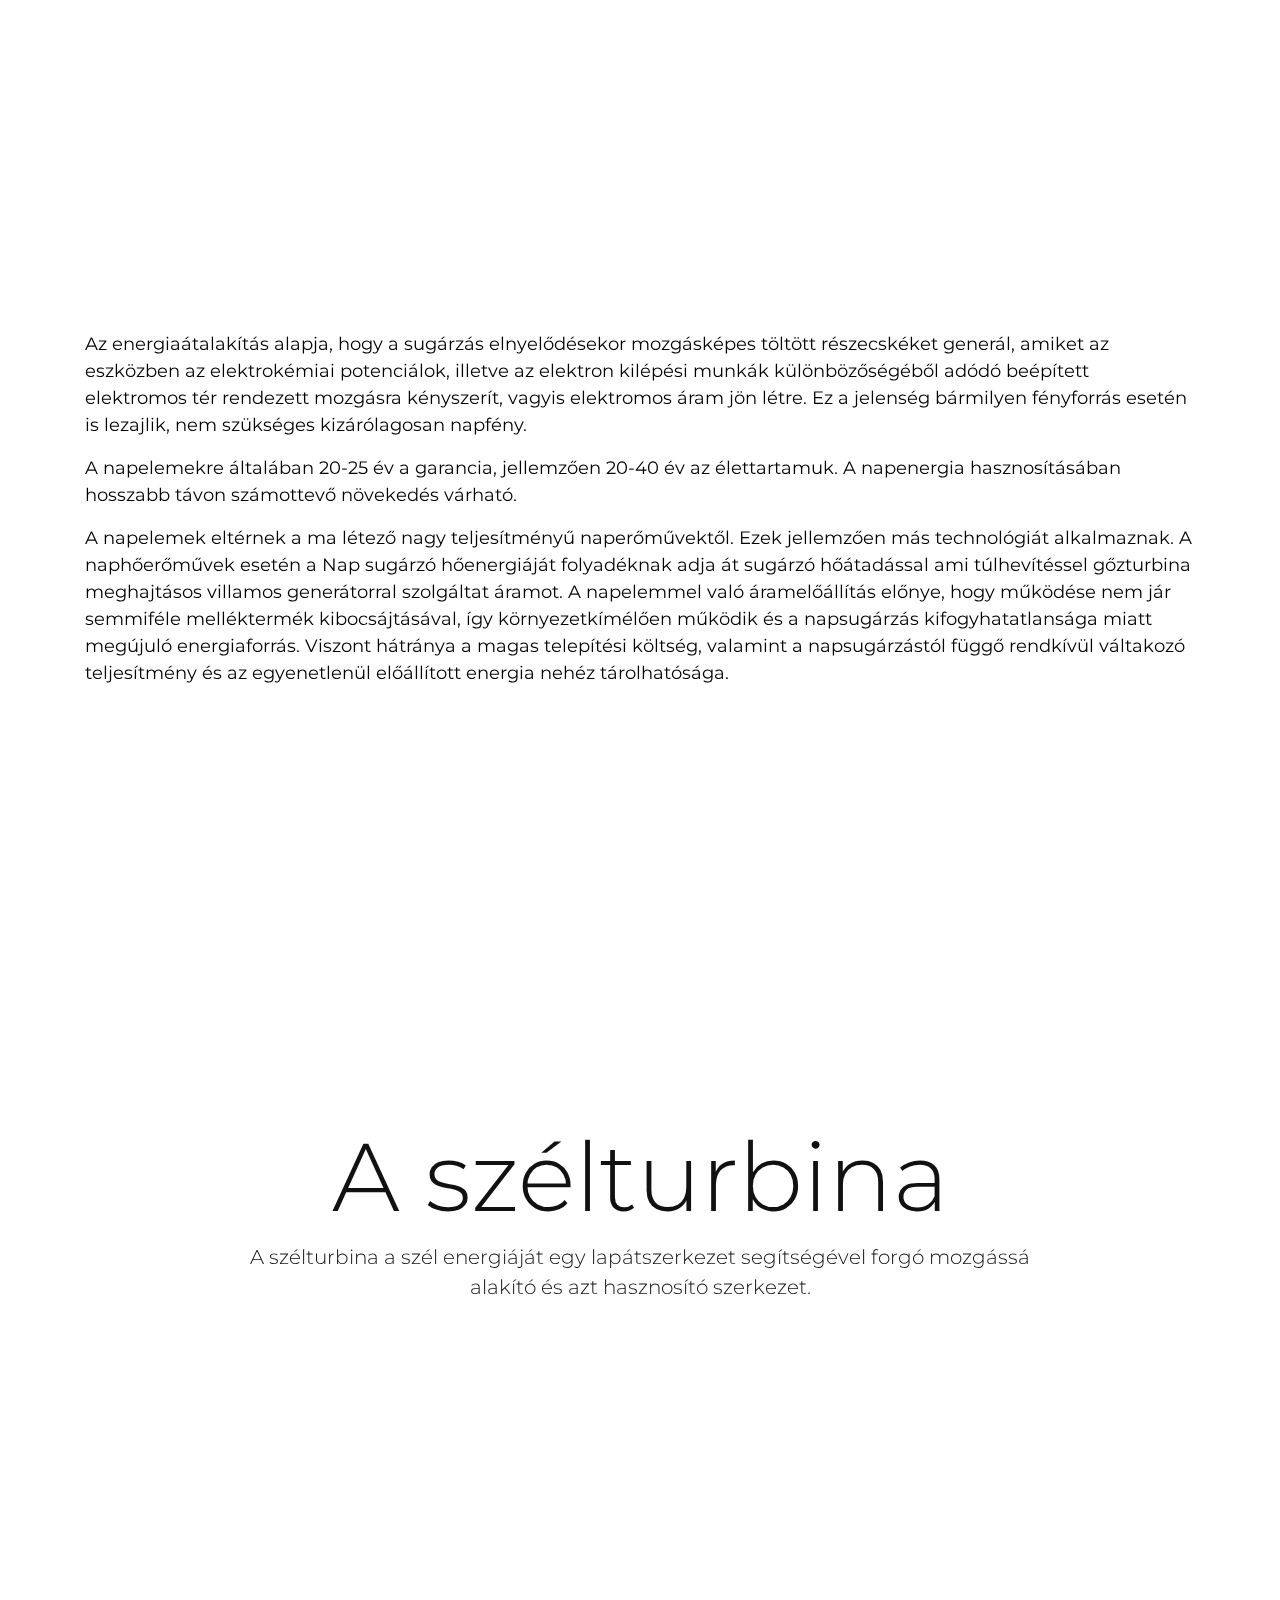
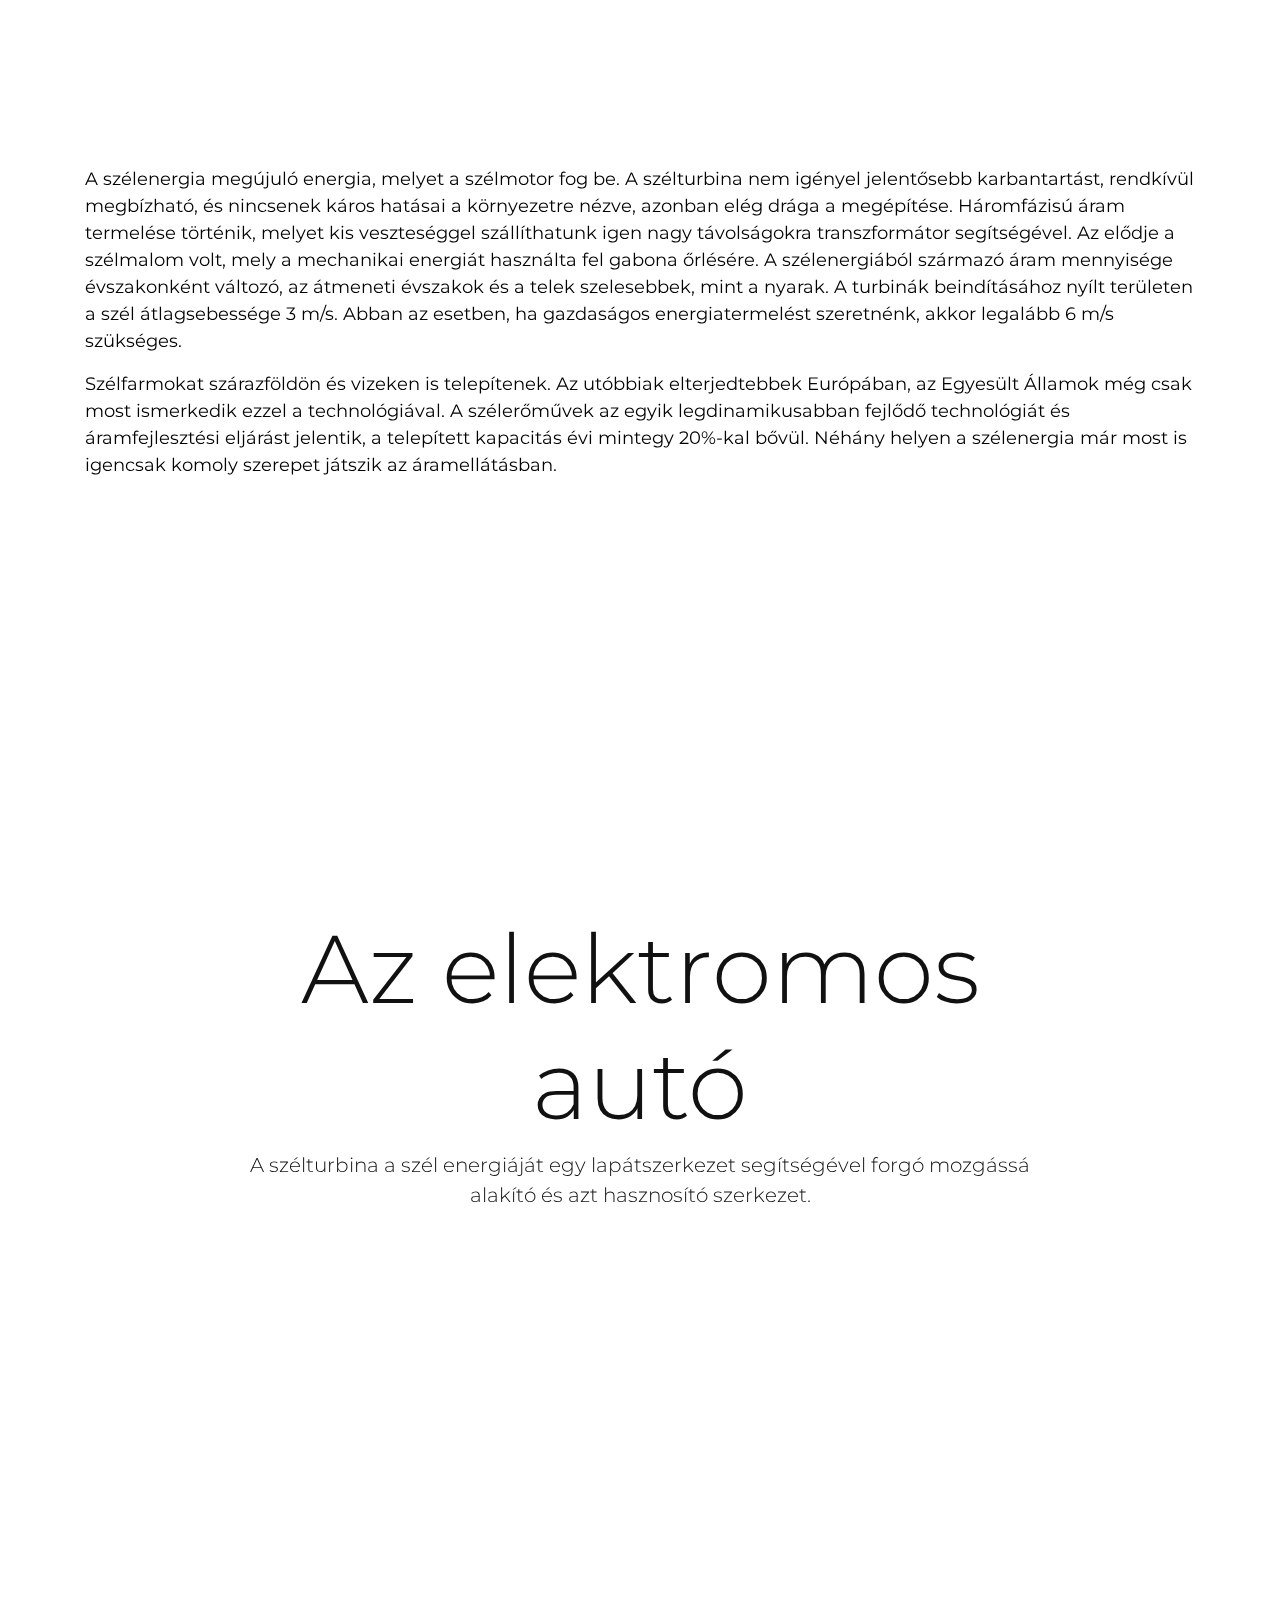
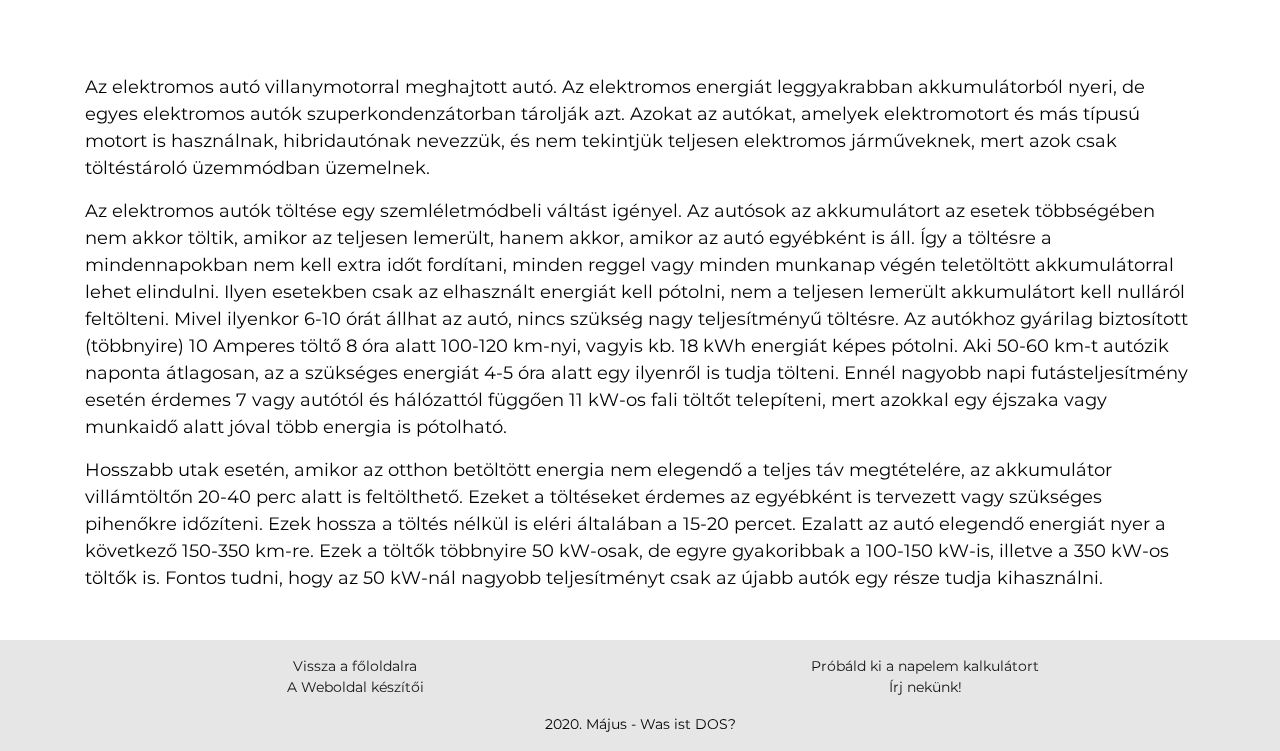
==== commit f7aa8651: "parallex first version" ====
--- a/html/index.html
+++ b/html/index.html
@@ -57,9 +57,9 @@
             </li>
 
             <li class="nav-element" id="themeButton" onclick="displayTheme(true);">
-                <a href="" onclick="return false;" class="nav-link">
+                <div class="nav-link">
                     <svg aria-hidden="true" focusable="false" data-prefix="fad" data-icon="adjust" role="img" xmlns="http://www.w3.org/2000/svg" viewBox="0 0 512 512" class="svg-inline--fa fa-adjust fa-w-16 fa-3x"><g class="fa-group"><path fill="currentColor" d="M504 256c0 137-111 248-248 248V8c137 0 248 111 248 248z" class="fa-secondary"></path><path fill="currentColor" d="M256 8v496C119 504 8 393 8 256S119 8 256 8z" class="fa-primary"></path></g></svg>
-                </a>
+                </div>
             </li>
 
         </ul>
@@ -124,59 +124,84 @@
             </div>
         </div>
 
+        
         <div class="main-content">
-            <div class="container">
-                <div class="col">
-                    <div class="row">
-                        <a href="https://www.shorturl.at/BKSZ2"><button class="buttons">Ne nyomd meg!</button></a>
-                    </div>
-                    <div class="row">
-                        <h1>A napelem</h1>
-                        <p>
-                           A napelem olyan eszköz, amely az elektromágneses sugárzást villamos energiává tudja átalakítani. Az energiaátalakítás
-                            alapja, hogy a sugárzás elnyelődésekor mozgásképes töltött részecskéket generál, amiket az eszközben az elektrokémiai potenciálok, illetve az elektron kilépési munkák különbözőségéből adódó beépített elektromos tér rendezett
-                            mozgásra kényszerít, vagyis elektromos áram jön létre. Ez a jelenség bármilyen fényforrás esetén is lezajlik, nem szükséges kizárólagosan napfény.
+            
+            <div id="index-content" class="col p-0">
+                <div class="parallex" style="background-image: url('../img/solar_farm.jpg');">
+                    <div class="jumbotron">
+                        <h1 class="display-1 text-center">A napelem</h1>
+                        <p class="lead text-center">
+                            A napelem olyan eszköz, amely az elektromágneses sugárzást villamos energiává tudja átalakítani.
                         </p>
-                        <p>
-                            A napelemekre általában 20-25 év a garancia, jellemzően 20-40 év az élettartamuk. A napenergia hasznosításában hosszabb távon számottevő növekedés várható.
+                    </div>
+                </div>
+                <div class="container">
+                    <div class="col">
+                        <div class="row">
+                            <p>
+                               Az energiaátalakítás
+                                alapja, hogy a sugárzás elnyelődésekor mozgásképes töltött részecskéket generál, amiket az eszközben az elektrokémiai potenciálok, illetve az elektron kilépési munkák különbözőségéből adódó beépített elektromos tér rendezett
+                                mozgásra kényszerít, vagyis elektromos áram jön létre. Ez a jelenség bármilyen fényforrás esetén is lezajlik, nem szükséges kizárólagosan napfény.
+                            </p>
+                            <p>
+                                A napelemekre általában 20-25 év a garancia, jellemzően 20-40 év az élettartamuk. A napenergia hasznosításában hosszabb távon számottevő növekedés várható.
+                            </p>
+                            <p>
+                                A napelemek eltérnek a ma létező nagy teljesítményű naperőművektől. Ezek jellemzően más technológiát alkalmaznak. A naphőerőművek esetén a Nap sugárzó hőenergiáját folyadéknak adja át sugárzó hőátadással ami túlhevítéssel gőzturbina meghajtásos villamos
+                                generátorral szolgáltat áramot. A napelemmel való áramelőállítás előnye, hogy működése nem jár semmiféle melléktermék kibocsájtásával, így környezetkímélően működik és a napsugárzás kifogyhatatlansága miatt megújuló energiaforrás. 
+                                Viszont hátránya a magas telepítési költség, valamint a napsugárzástól függő rendkívül váltakozó teljesítmény és az egyenetlenül előállított energia nehéz tárolhatósága.
+                            </p>
+                        </div>
+                    </div>
+                </div>
+                <div class="parallex" style="background-image: url('../img/wind_turbine_farm.jpg');">
+                    <div class="jumbotron">
+                        <h1 class="display-1 text-center">A szélturbina</h1>
+                        <p class="lead text-center">
+                            A szélturbina a szél energiáját egy lapátszerkezet segítségével forgó mozgássá alakító és azt hasznosító szerkezet.
                         </p>
-                        <img src="../img/solar_farm.jpg" alt="Napelem Farm" class="responsive text-picture"><br><br>
-                        <p>
-                            A napelemek eltérnek a ma létező nagy teljesítményű naperőművektől. Ezek jellemzően más technológiát alkalmaznak. A naphőerőművek esetén a Nap sugárzó hőenergiáját folyadéknak adja át sugárzó hőátadással ami túlhevítéssel gőzturbina meghajtásos villamos
-                            generátorral szolgáltat áramot. A napelemmel való áramelőállítás előnye, hogy működése nem jár semmiféle melléktermék kibocsájtásával, így környezetkímélően működik és a napsugárzás kifogyhatatlansága miatt megújuló energiaforrás. 
-                            Viszont hátránya a magas telepítési költség, valamint a napsugárzástól függő rendkívül váltakozó teljesítmény és az egyenetlenül előállított energia nehéz tárolhatósága.
+                    </div>
+                </div>
+                <div class="container">
+                    <div class="col">
+                        <div class="row">
+                            <p>
+                                A szélenergia megújuló energia, melyet a szélmotor fog be. A szélturbina nem igényel jelentősebb karbantartást, rendkívül
+                                megbízható, és nincsenek káros hatásai a környezetre nézve, azonban elég drága a megépítése. Háromfázisú áram termelése történik, melyet kis veszteséggel szállíthatunk igen nagy távolságokra transzformátor segítségével. Az elődje a szélmalom volt, mely a mechanikai energiát használta fel gabona őrlésére. A szélenergiából származó áram mennyisége évszakonként változó, az átmeneti évszakok és a telek szelesebbek, mint a nyarak. A turbinák beindításához nyílt területen a szél átlagsebessége 3 m/s. Abban az esetben, ha gazdaságos energiatermelést szeretnénk, akkor legalább 6 m/s szükséges.
+                            </p>
+                            <p>
+                                Szélfarmokat szárazföldön és vizeken is telepítenek. Az utóbbiak elterjedtebbek Európában, az Egyesült Államok még csak most ismerkedik ezzel a technológiával. A szélerőművek az egyik legdinamikusabban fejlődő technológiát és áramfejlesztési eljárást
+                                jelentik, a telepített kapacitás évi mintegy 20%-kal bővül. Néhány helyen a szélenergia már most is igencsak komoly szerepet játszik az áramellátásban.
+                        </div>
+                    </div>
+                </div>
+                <div class="parallex" style="background-image: url('../img/electroniccar.jpg');">
+                    <div class="jumbotron">
+                        <h1 class="display-1 text-center">Az elektromos autó</h1>
+                        <p class="lead text-center">
+                            A szélturbina a szél energiáját egy lapátszerkezet segítségével forgó mozgássá alakító és azt hasznosító szerkezet.
                         </p>
                     </div>
-                    <div class="row">
-
-                        <h1>A szélturbina</h1>
-                        <p>
-                            A szélturbina a szél energiáját egy lapátszerkezet segítségével forgó mozgássá alakító és azt hasznosító szerkezet. A szélenergia megújuló energia, melyet a szélmotor fog be. A szélturbina nem igényel jelentősebb karbantartást, rendkívül
-                            megbízható, és nincsenek káros hatásai a környezetre nézve, azonban elég drága a megépítése. Háromfázisú áram termelése történik, melyet kis veszteséggel szállíthatunk igen nagy távolságokra transzformátor segítségével. Az elődje a szélmalom volt, mely a mechanikai energiát használta fel gabona őrlésére. A szélenergiából származó áram mennyisége évszakonként változó, az átmeneti évszakok és a telek szelesebbek, mint a nyarak. A turbinák beindításához nyílt területen a szél átlagsebessége 3 m/s. Abban az esetben, ha gazdaságos energiatermelést szeretnénk, akkor legalább 6 m/s szükséges.
-                        </p>
-                        <img src="../img/wind_turbine_farm.jpg" alt="Szélturbina Farm" class="responsive text-picture"><br><br>
-                        <p>
-                            Szélfarmokat szárazföldön és vizeken is telepítenek. Az utóbbiak elterjedtebbek Európában, az Egyesült Államok még csak most ismerkedik ezzel a technológiával. A szélerőművek az egyik legdinamikusabban fejlődő technológiát és áramfejlesztési eljárást
-                            jelentik, a telepített kapacitás évi mintegy 20%-kal bővül. Néhány helyen a szélenergia már most is igencsak komoly szerepet játszik az áramellátásban.
-                        
-                    </div>
-                    <div class="row">
-                        <h1>Az elektromos autó</h1>
-                        <p>
-                            Az elektromos autó villanymotorral meghajtott autó. Az elektromos energiát leggyakrabban akkumulátorból nyeri, de egyes elektromos autók szuperkondenzátorban tárolják azt. Azokat az autókat, amelyek elektromotort
-                            és más típusú motort is használnak, hibridautónak nevezzük, és nem tekintjük teljesen elektromos járműveknek, mert azok csak töltéstároló üzemmódban üzemelnek.
-                        </p>
-                        <img src="../img/electroniccar.jpg" alt="Elektromos Autó" class="responsive text-picture"><br><br>
-                        <p>
-                            Az elektromos autók töltése egy szemléletmódbeli váltást igényel. Az autósok az akkumulátort az esetek többségében nem akkor töltik, amikor az teljesen lemerült, hanem akkor, amikor az autó egyébként is áll. Így a töltésre a mindennapokban nem kell extra
-                            időt fordítani, minden reggel vagy minden munkanap végén teletöltött akkumulátorral lehet elindulni. Ilyen esetekben csak az elhasznált energiát kell pótolni, nem a teljesen lemerült akkumulátort kell nulláról feltölteni. Mivel
-                            ilyenkor 6-10 órát állhat az autó, nincs szükség nagy teljesítményű töltésre. Az autókhoz gyárilag biztosított (többnyire) 10 Amperes töltő 8 óra alatt 100-120 km-nyi, vagyis kb. 18 kWh energiát képes pótolni. Aki 50-60 km-t autózik naponta átlagosan, az a szükséges energiát 4-5 óra alatt egy ilyenről is tudja tölteni. Ennél nagyobb napi
-                            futásteljesítmény esetén érdemes 7 vagy autótól és hálózattól függően 11 kW-os fali töltőt telepíteni, mert azokkal egy éjszaka vagy munkaidő alatt jóval több energia is pótolható.
-                        </p>
-                        <p>
-                            Hosszabb utak esetén, amikor az otthon betöltött energia nem elegendő a teljes táv megtételére, az akkumulátor villámtöltőn 20-40 perc alatt is feltölthető. Ezeket a töltéseket érdemes az egyébként is tervezett vagy szükséges pihenőkre időzíteni. Ezek hossza a töltés nélkül is eléri általában a 15-20 percet. Ezalatt az autó elegendő energiát nyer a következő 150-350 km-re. Ezek
-                            a töltők többnyire 50 kW-osak, de egyre gyakoribbak a 100-150 kW-is, illetve a 350 kW-os töltők is. Fontos tudni, hogy az 50 kW-nál nagyobb teljesítményt csak az újabb autók egy része tudja kihasználni.
-                        </p>
+                </div>
+                <div class="container">
+                    <div class="col">
+                        <div class="row">
+                            <p>
+                                Az elektromos autó villanymotorral meghajtott autó. Az elektromos energiát leggyakrabban akkumulátorból nyeri, de egyes elektromos autók szuperkondenzátorban tárolják azt. Azokat az autókat, amelyek elektromotort
+                                és más típusú motort is használnak, hibridautónak nevezzük, és nem tekintjük teljesen elektromos járműveknek, mert azok csak töltéstároló üzemmódban üzemelnek.
+                            </p>
+                            <p>
+                                Az elektromos autók töltése egy szemléletmódbeli váltást igényel. Az autósok az akkumulátort az esetek többségében nem akkor töltik, amikor az teljesen lemerült, hanem akkor, amikor az autó egyébként is áll. Így a töltésre a mindennapokban nem kell extra
+                                időt fordítani, minden reggel vagy minden munkanap végén teletöltött akkumulátorral lehet elindulni. Ilyen esetekben csak az elhasznált energiát kell pótolni, nem a teljesen lemerült akkumulátort kell nulláról feltölteni. Mivel
+                                ilyenkor 6-10 órát állhat az autó, nincs szükség nagy teljesítményű töltésre. Az autókhoz gyárilag biztosított (többnyire) 10 Amperes töltő 8 óra alatt 100-120 km-nyi, vagyis kb. 18 kWh energiát képes pótolni. Aki 50-60 km-t autózik naponta átlagosan, az a szükséges energiát 4-5 óra alatt egy ilyenről is tudja tölteni. Ennél nagyobb napi
+                                futásteljesítmény esetén érdemes 7 vagy autótól és hálózattól függően 11 kW-os fali töltőt telepíteni, mert azokkal egy éjszaka vagy munkaidő alatt jóval több energia is pótolható.
+                            </p>
+                            <p>
+                                Hosszabb utak esetén, amikor az otthon betöltött energia nem elegendő a teljes táv megtételére, az akkumulátor villámtöltőn 20-40 perc alatt is feltölthető. Ezeket a töltéseket érdemes az egyébként is tervezett vagy szükséges pihenőkre időzíteni. Ezek hossza a töltés nélkül is eléri általában a 15-20 percet. Ezalatt az autó elegendő energiát nyer a következő 150-350 km-re. Ezek
+                                a töltők többnyire 50 kW-osak, de egyre gyakoribbak a 100-150 kW-is, illetve a 350 kW-os töltők is. Fontos tudni, hogy az 50 kW-nál nagyobb teljesítményt csak az újabb autók egy része tudja kihasználni.
+                            </p>
+                        </div>
                     </div>
                 </div>
             </div>
--- a/css/style.css
+++ b/css/style.css
@@ -113,6 +113,10 @@
     user-select: none; /* Non-prefixed version, currently supported by Chrome, Edge, Opera and Firefox */
 }
 
+html,body {
+    height: 100%;
+}
+
 body {
     background-color: var(--body-bg-color);
     color: var(--content-color);
@@ -190,8 +194,7 @@
         filter: opacity(0.9);
     }
     .main-content {
-        margin-top: 4rem;
-        padding: 2rem 5rem;
+        padding: 0 5rem;
     }
 }
 
@@ -270,6 +273,7 @@
     text-decoration: none;
     transition: var(--transition-time) var(--transition-type);
     color: var(--color-text);
+    cursor: pointer;
 }
 
 .nav-link svg {
@@ -392,12 +396,37 @@
 }
 
 /* Tartalom */
+.parallex {
+    width: 100%;
+    background-position: center;
+    background-repeat: no-repeat;
+    background-size: cover;
+    background-attachment: fixed;
+    padding: 20rem 15%;
+    margin-top: 0;
+    margin-bottom: 2rem;
+}
+
+.parallex .jumbotron {
+    background-color: var(--slide-content-bg);
+    color: var(--color-text);
+    backdrop-filter: blur(10px);
+    border-radius: .5rem;
+}
+
 .main-content {
     width: 100%;
     transition: var(--transition-time) var(--transition-type);
     display: flex;
     align-content: center;
     justify-content: center;
+    padding-left: 0;
+    padding-right: 0;
+}
+
+#index-content .container {
+    margin-bottom: 2rem;
+    font-size: 18px;
 }
 
 /* Quiz */
@@ -702,4 +731,11 @@
     width: 100%;
     max-width: 1080px;
     height: auto;
-  }+}
+
+/* Disable animations on mobile */
+@media (max-width:764px) {
+    * {
+        transition: none !important;
+    }
+}
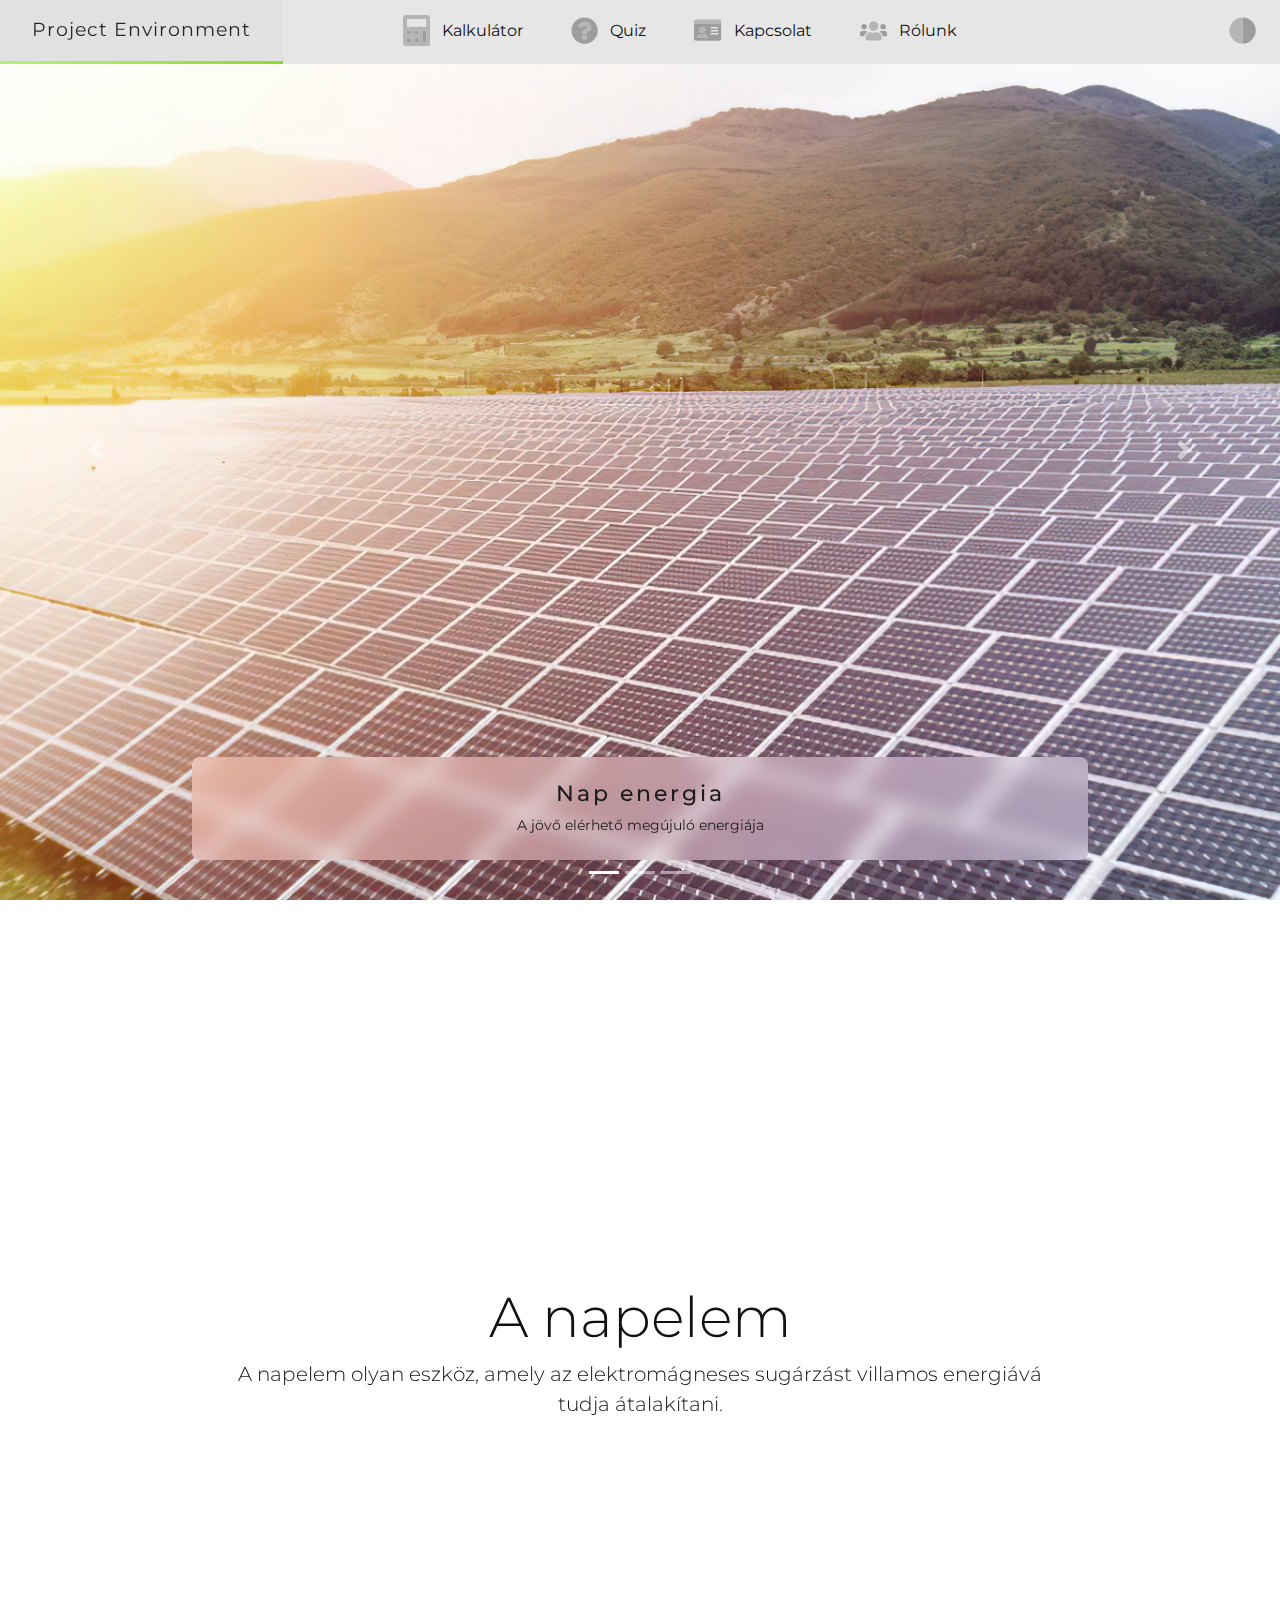
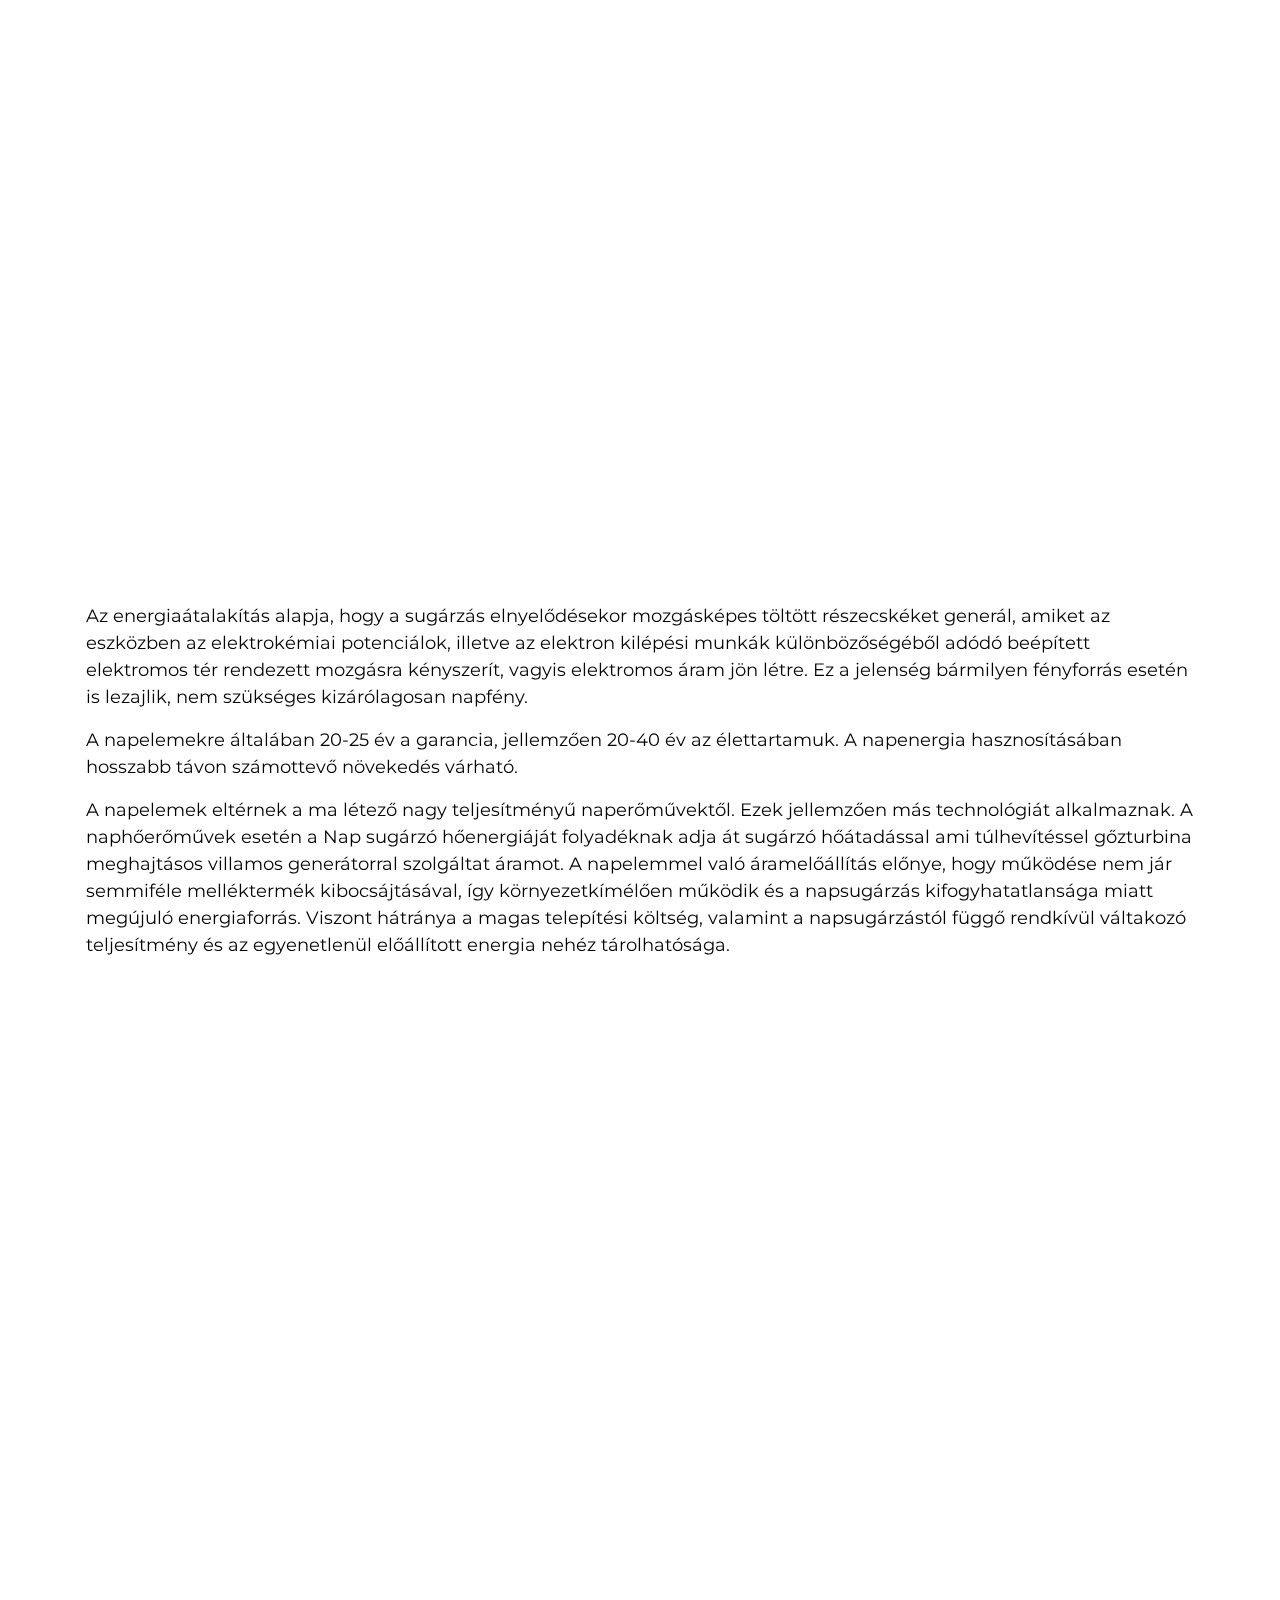
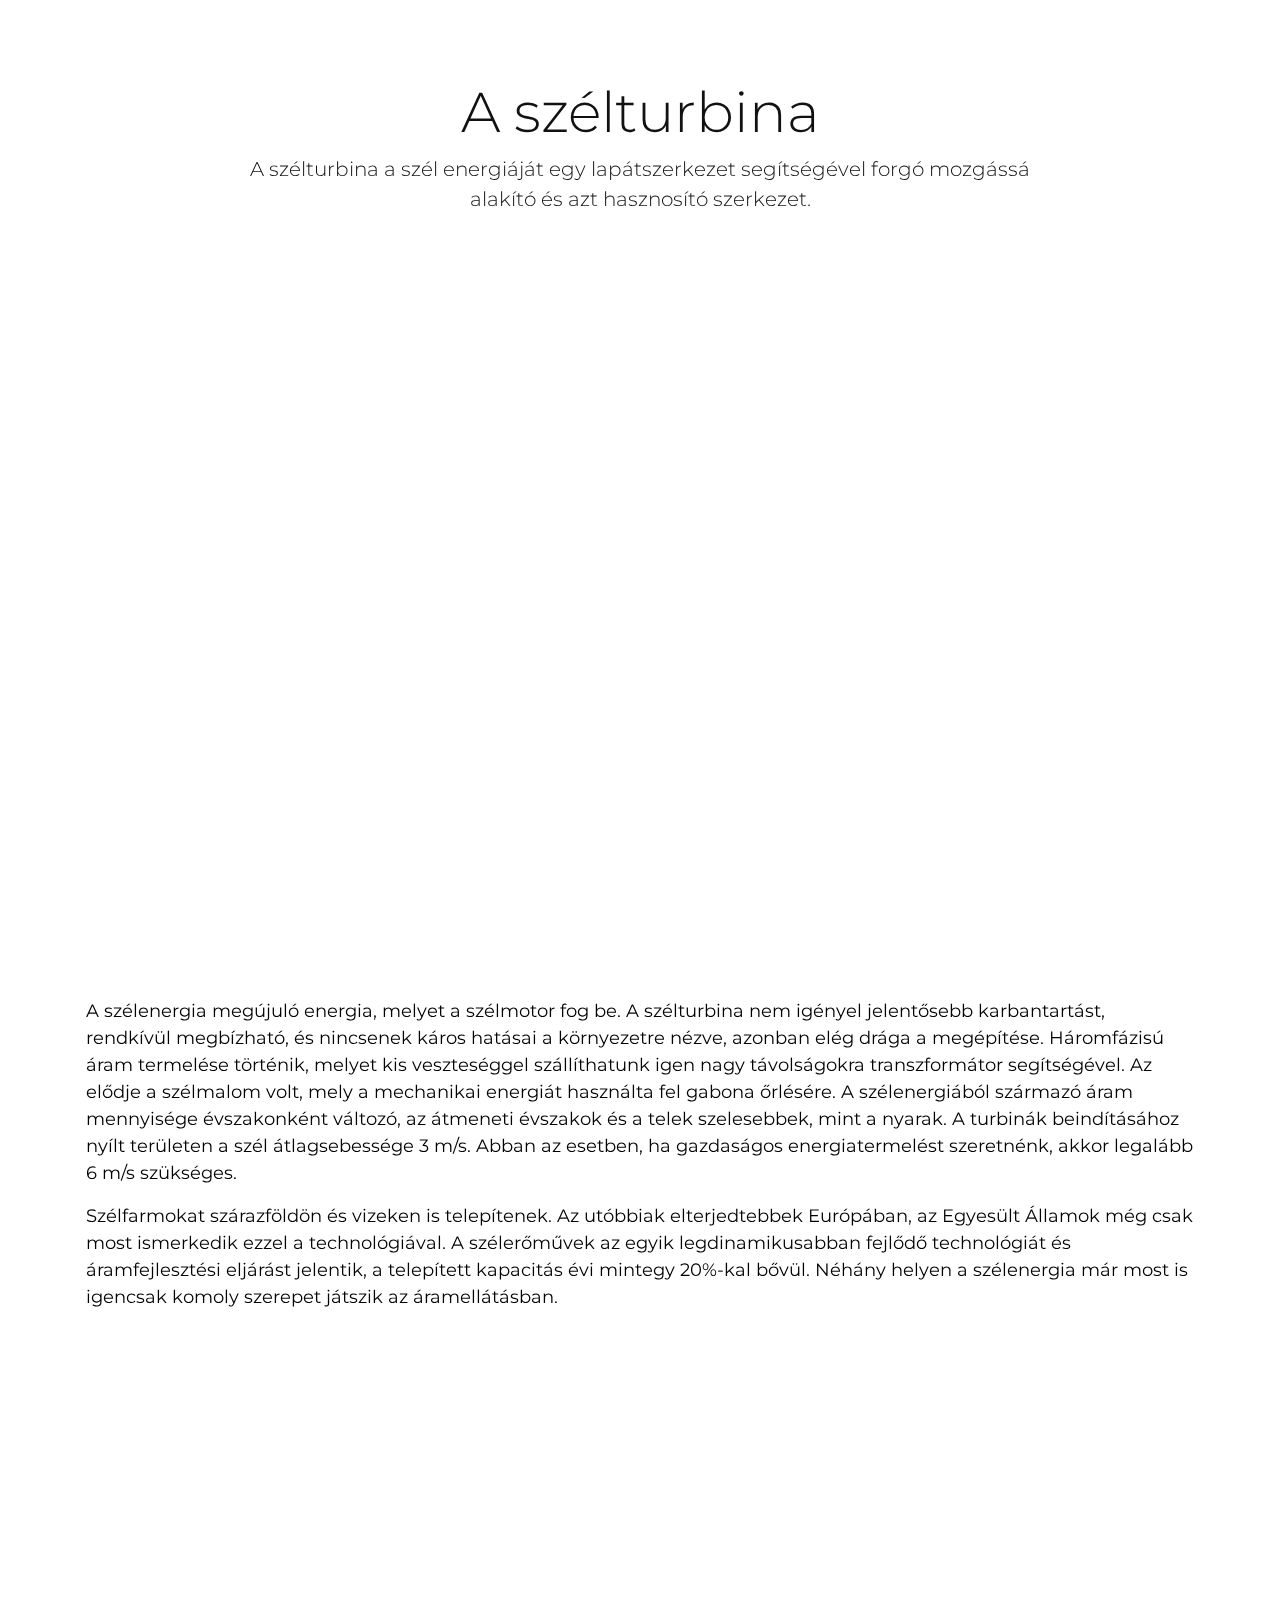
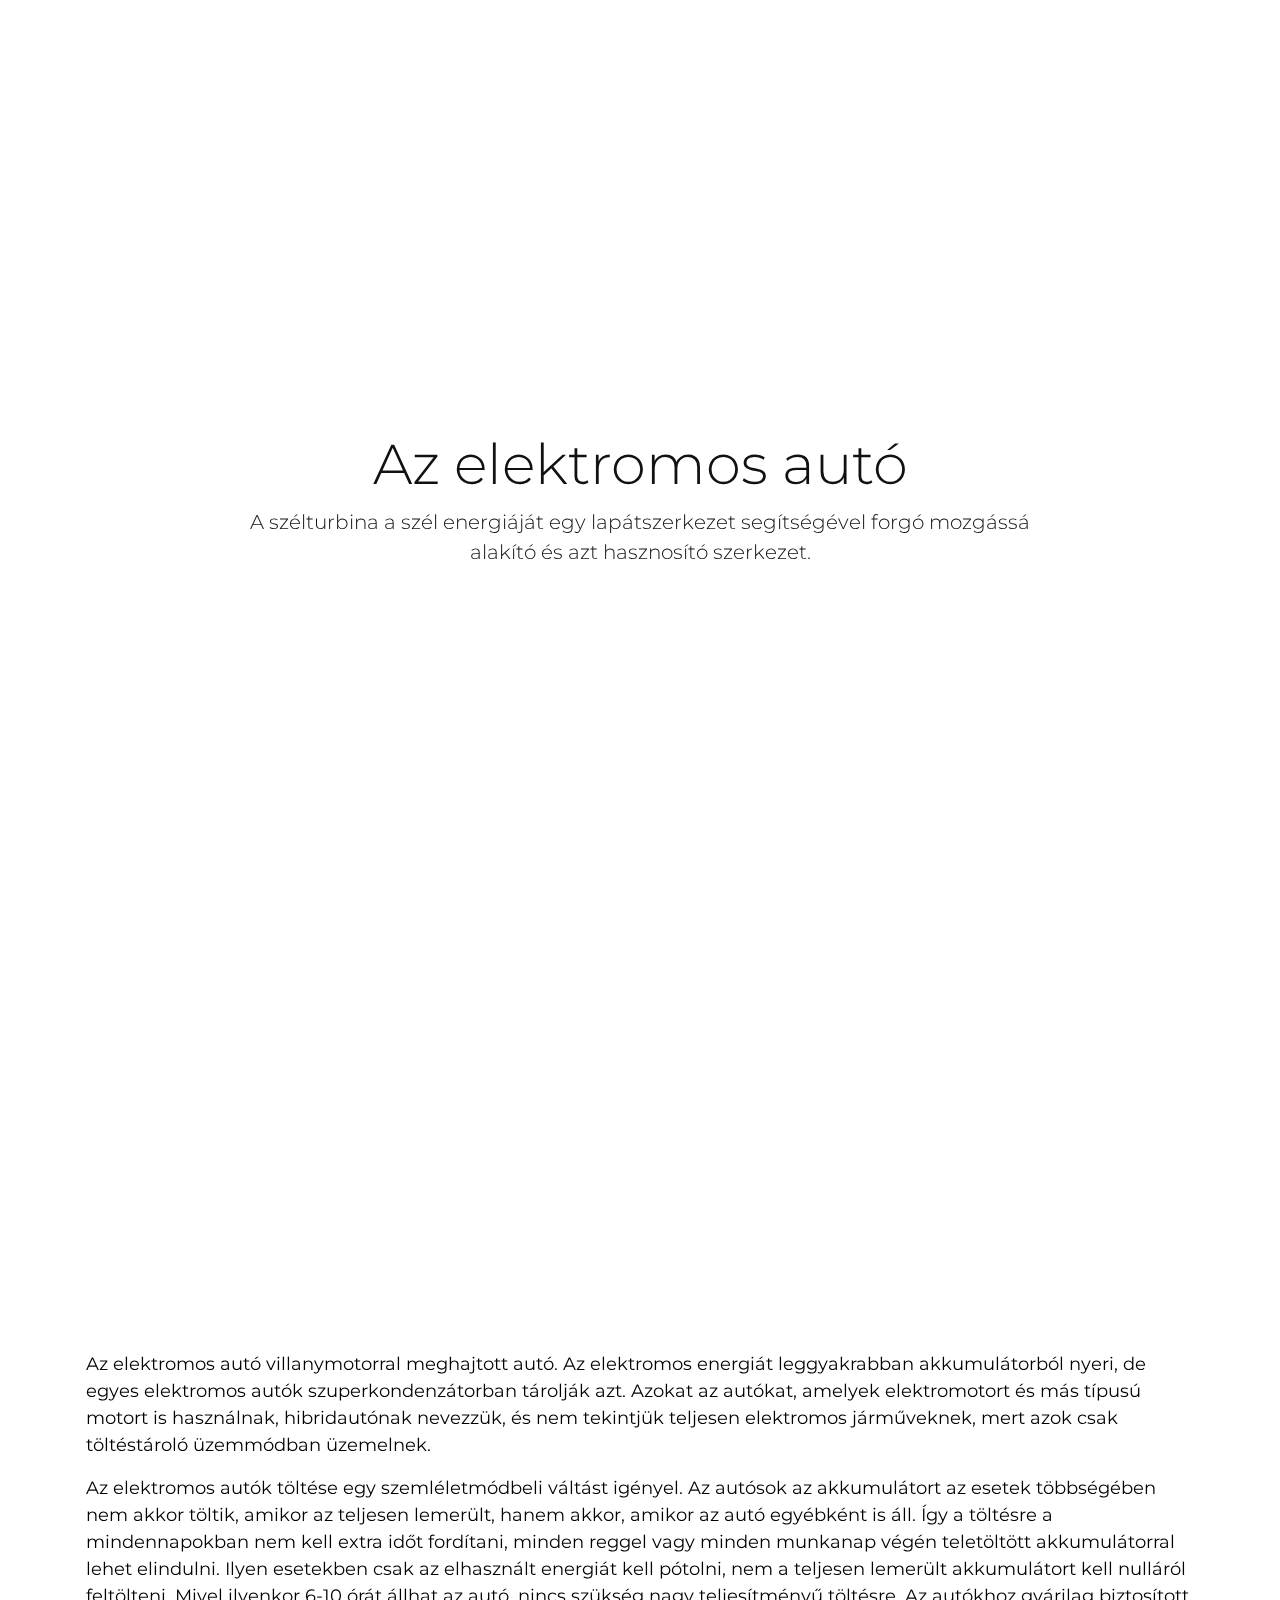
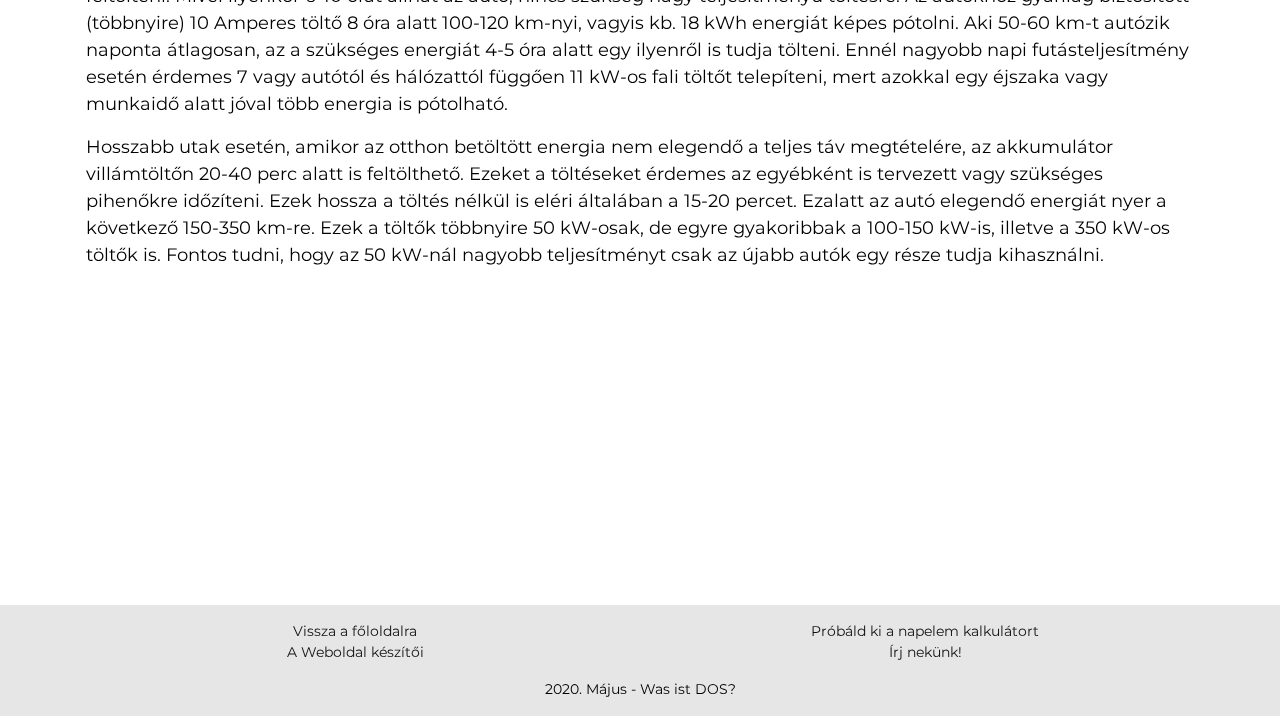
==== commit b61ead5a: "index fixes" ====
--- a/html/index.html
+++ b/html/index.html
@@ -130,7 +130,7 @@
             <div id="index-content" class="col p-0">
                 <div class="parallex" style="background-image: url('../img/solar_farm.jpg');">
                     <div class="jumbotron">
-                        <h1 class="display-1 text-center">A napelem</h1>
+                        <h1 class="display-4 text-center">A napelem</h1>
                         <p class="lead text-center">
                             A napelem olyan eszköz, amely az elektromágneses sugárzást villamos energiává tudja átalakítani.
                         </p>
@@ -157,7 +157,7 @@
                 </div>
                 <div class="parallex" style="background-image: url('../img/wind_turbine_farm.jpg');">
                     <div class="jumbotron">
-                        <h1 class="display-1 text-center">A szélturbina</h1>
+                        <h1 class="display-4 text-center">A szélturbina</h1>
                         <p class="lead text-center">
                             A szélturbina a szél energiáját egy lapátszerkezet segítségével forgó mozgássá alakító és azt hasznosító szerkezet.
                         </p>
@@ -178,7 +178,7 @@
                 </div>
                 <div class="parallex" style="background-image: url('../img/electroniccar.jpg');">
                     <div class="jumbotron">
-                        <h1 class="display-1 text-center">Az elektromos autó</h1>
+                        <h1 class="display-4 text-center">Az elektromos autó</h1>
                         <p class="lead text-center">
                             A szélturbina a szél energiáját egy lapátszerkezet segítségével forgó mozgássá alakító és azt hasznosító szerkezet.
                         </p>
--- a/css/style.css
+++ b/css/style.css
@@ -169,84 +169,6 @@
 }
 
 /* Menu */
-
-@media (min-width:764px) {
-    .navbar {
-        display: block;
-    }
-
-    .nav-element {
-        float: left;
-    }
-    
-    .nav-element:last-child {
-        float: right;
-    }
-
-    .nav-home {
-        display: none;
-    }
-
-    .nav-logo {
-        font-size: 19px;
-        letter-spacing: 1px;
-        margin: 0 6rem 0 0;
-        filter: opacity(0.9);
-    }
-    .main-content {
-        padding: 0 5rem;
-    }
-}
-
-@media (max-width:1075px) {
-    .nav-text {
-        display: none;
-    }
-
-    .nav-text:first-child {
-        display: block;
-    }
-
-    .nav-home {
-        display: none;
-    }
-
-    .nav-logo {
-        margin-right: 2rem;
-    }
-}
-
-@media (max-width:764px) {
-    .navbar {
-        display: flex;
-        bottom: 0;
-        align-items: center;
-    }
-
-    .nav-logo {
-        display: none;
-    }
-
-    .nav-home {
-        display: contents;
-    }
-
-    .nav-text {
-        display: none;
-    }
-
-    .carousel-caption  {
-        padding-bottom: 4rem;
-    }
-
-    .carousel-indicators {
-        padding-bottom: 3rem;
-    }
-    .main-content {
-        padding: 0px;
-    }
-}
-
 .navbar {
     list-style-type: none;
     overflow: hidden;
@@ -269,7 +191,6 @@
     border-image-slice: 1;
     height: 4rem;
     margin: 0;
-    padding: 0 1.5rem;
     text-decoration: none;
     transition: var(--transition-time) var(--transition-type);
     color: var(--color-text);
@@ -309,6 +230,92 @@
 
 .fa-secondary {
     color: var(--color-secondary);
+}
+
+@media (min-width:764px) {
+    .navbar {
+        display: block;
+    }
+
+    .nav-element {
+        float: left;
+    }
+    
+    .nav-element:last-child {
+        float: right;
+    }
+
+    .nav-home {
+        display: none;
+    }
+
+    .nav-logo {
+        font-size: 19px;
+        letter-spacing: 1px;
+        margin: 0 6rem 0 0;
+        filter: opacity(0.9);
+    }
+    .main-content {
+        padding: 0 5rem;
+    }
+
+    .nav-link {
+        padding: 0 1.5rem;
+    }
+}
+
+@media (max-width:1075px) {
+    .nav-text {
+        display: none;
+    }
+
+    .nav-text:first-child {
+        display: block;
+    }
+
+    .nav-home {
+        display: none;
+    }
+
+    .nav-logo {
+        margin-right: 2rem;
+    }
+}
+
+@media (max-width:764px) {
+    .navbar {
+        display: flex;
+        bottom: 0;
+        align-items: center;
+        width: 100vw;
+    }
+
+    .nav-logo {
+        display: none;
+    }
+
+    .nav-home {
+        display: contents;
+    }
+
+    .nav-text {
+        display: none;
+    }
+
+    .nav-link {
+        padding: 1rem;
+    }
+
+    .carousel-caption  {
+        padding-bottom: 4rem;
+    }
+
+    .carousel-indicators {
+        padding-bottom: 3rem;
+    }
+    .main-content {
+        padding: 0px;
+    }
 }
 
 /* Footer */
@@ -425,7 +432,7 @@
 }
 
 #index-content .container {
-    margin-bottom: 2rem;
+    padding: 20rem 1rem;
     font-size: 18px;
 }
 
@@ -442,6 +449,7 @@
 
 #quiz-result .jumbotron {
     background-color: var(--color-bg-primary);;
+    margin:10px
 }
 
 #quiz-result {
@@ -450,6 +458,9 @@
 
 .quiz-container {
     transition: var(--transition-time) var(--transition-type);
+    display: flex;
+    justify-content: center;
+    align-items: center;
 }
 
 .quiz-question {
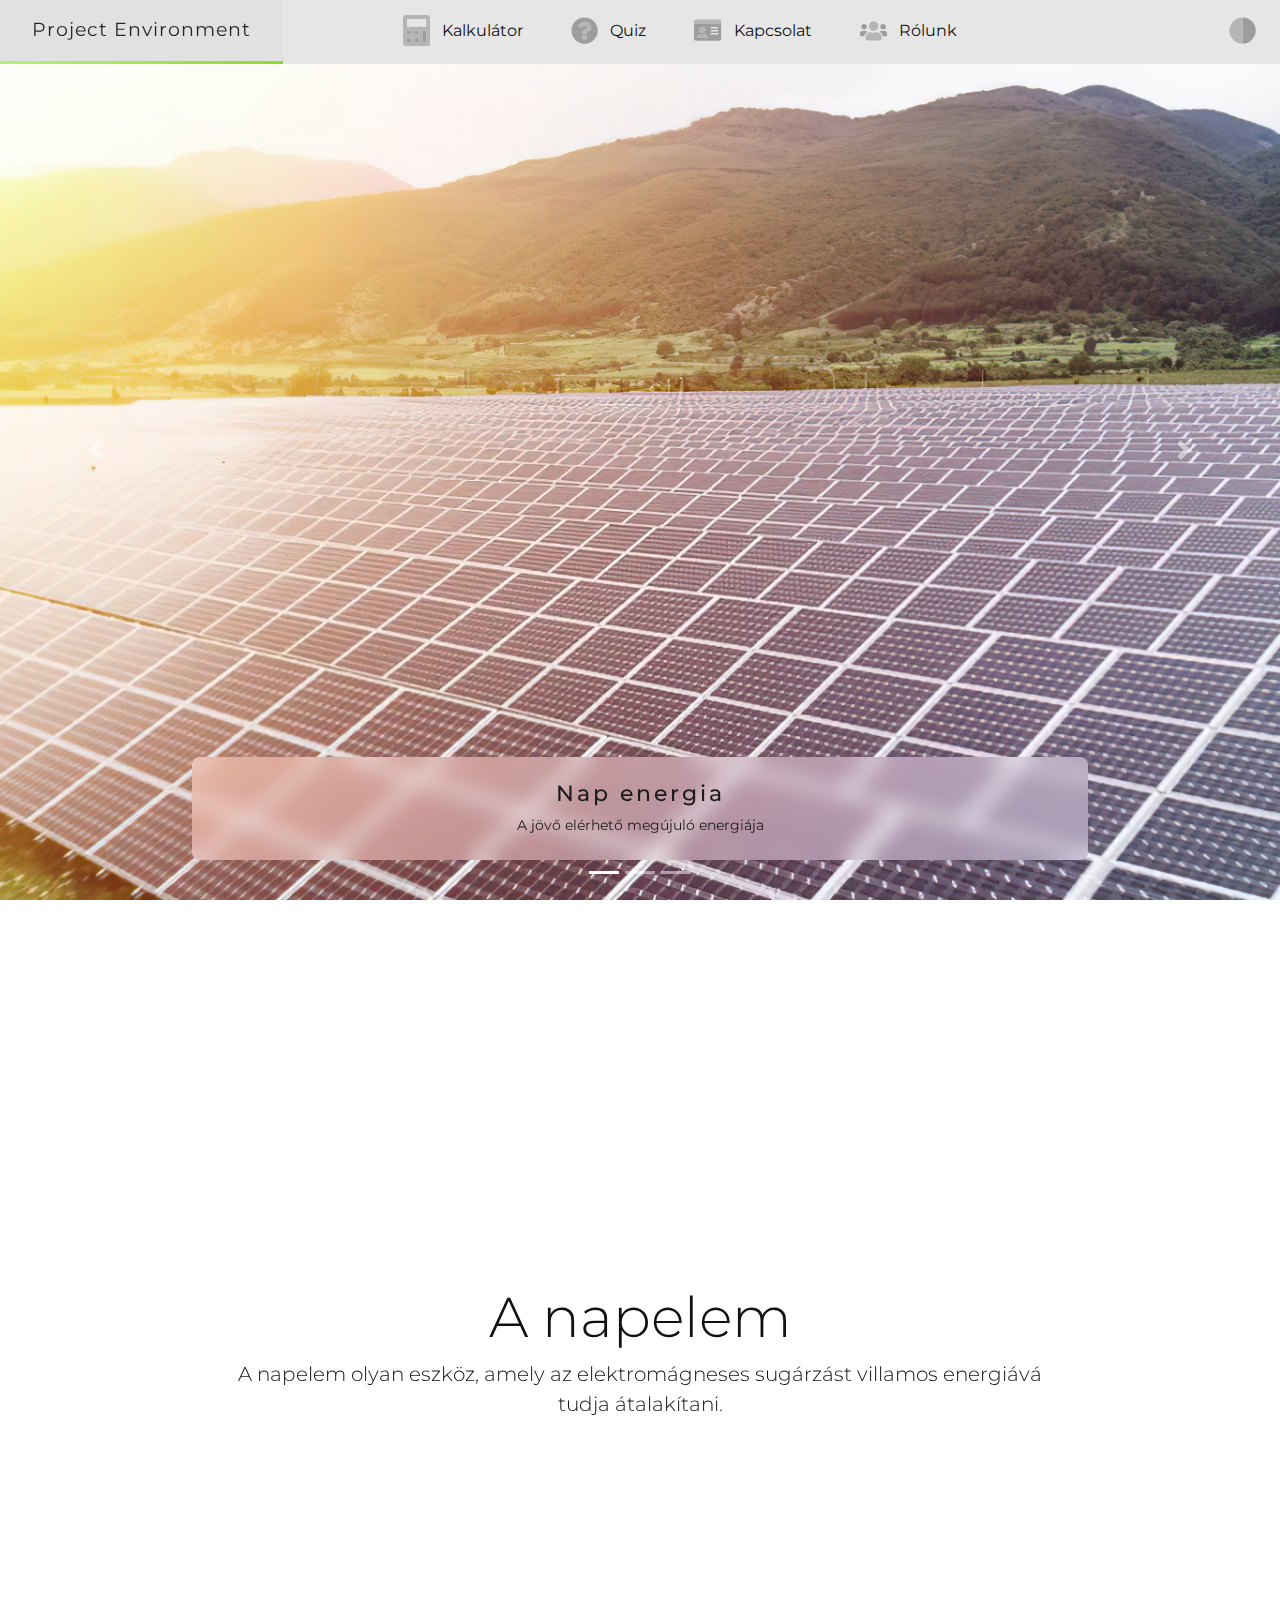
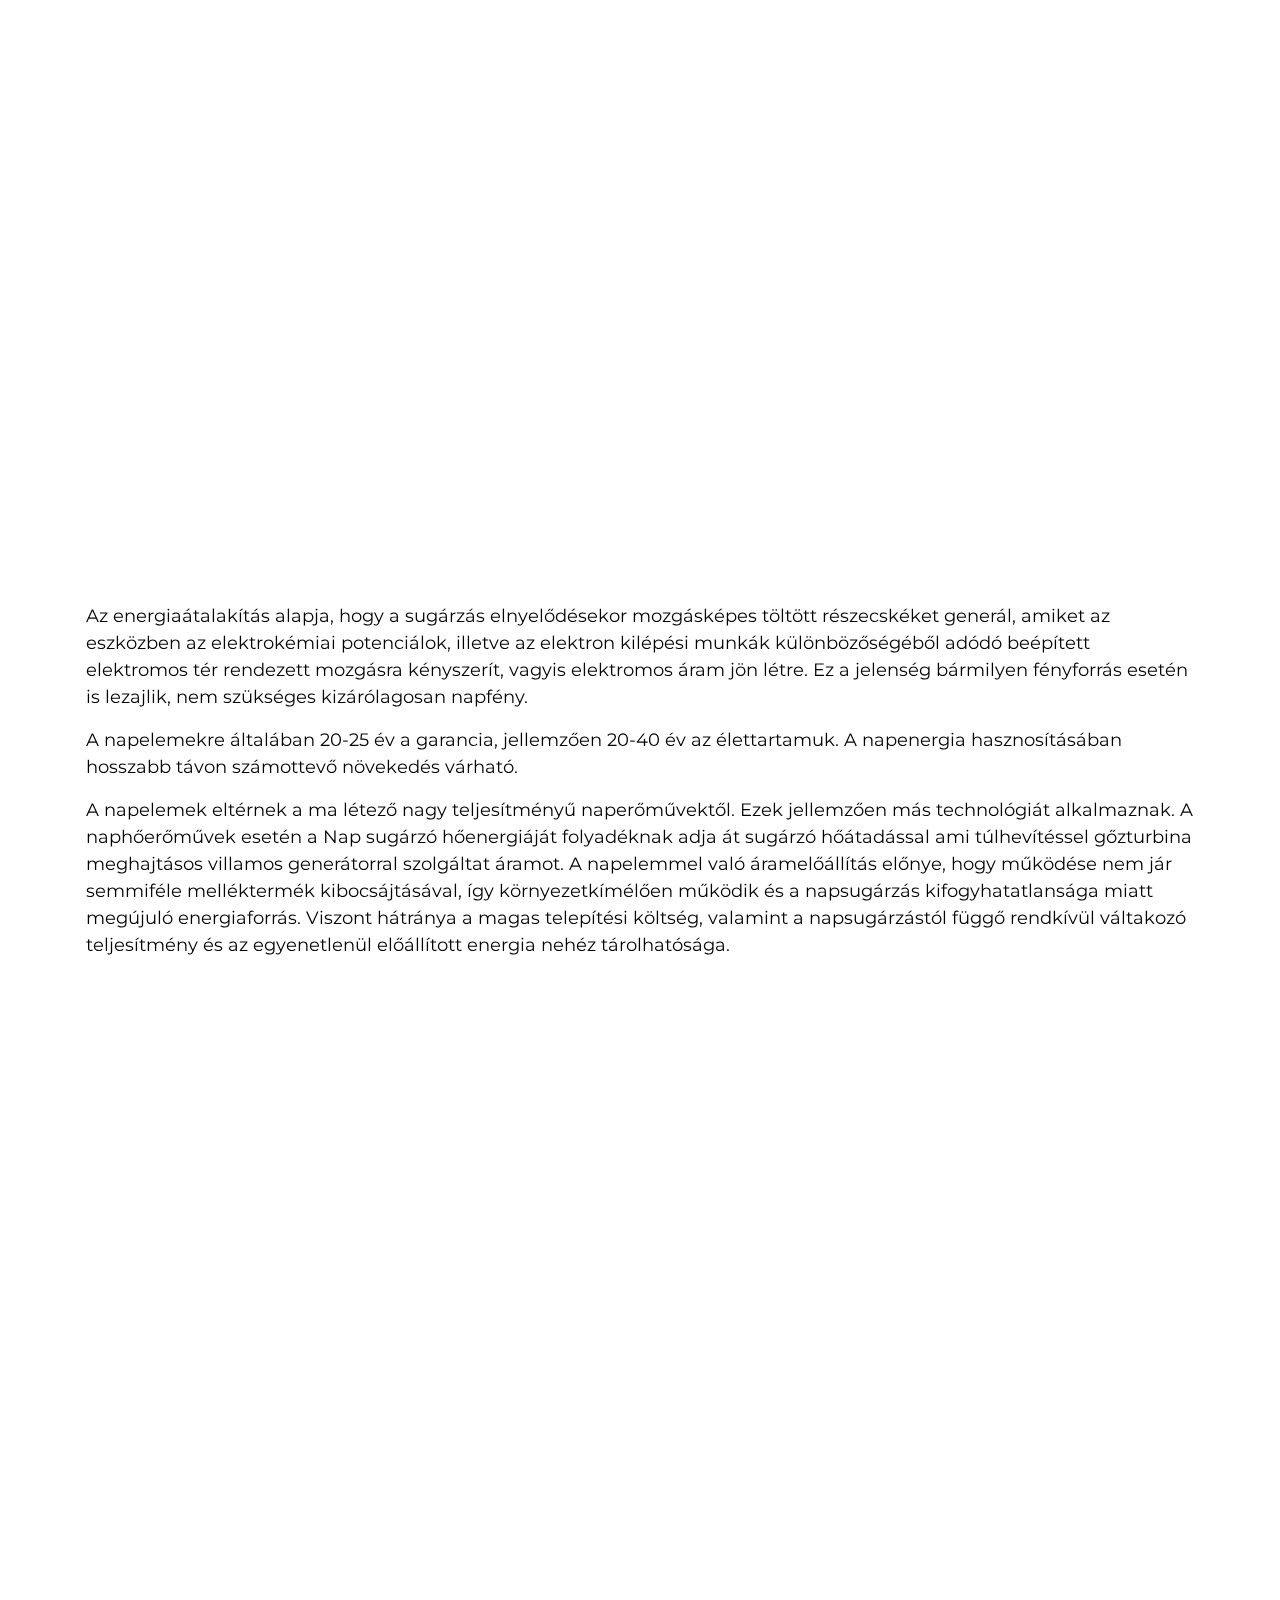
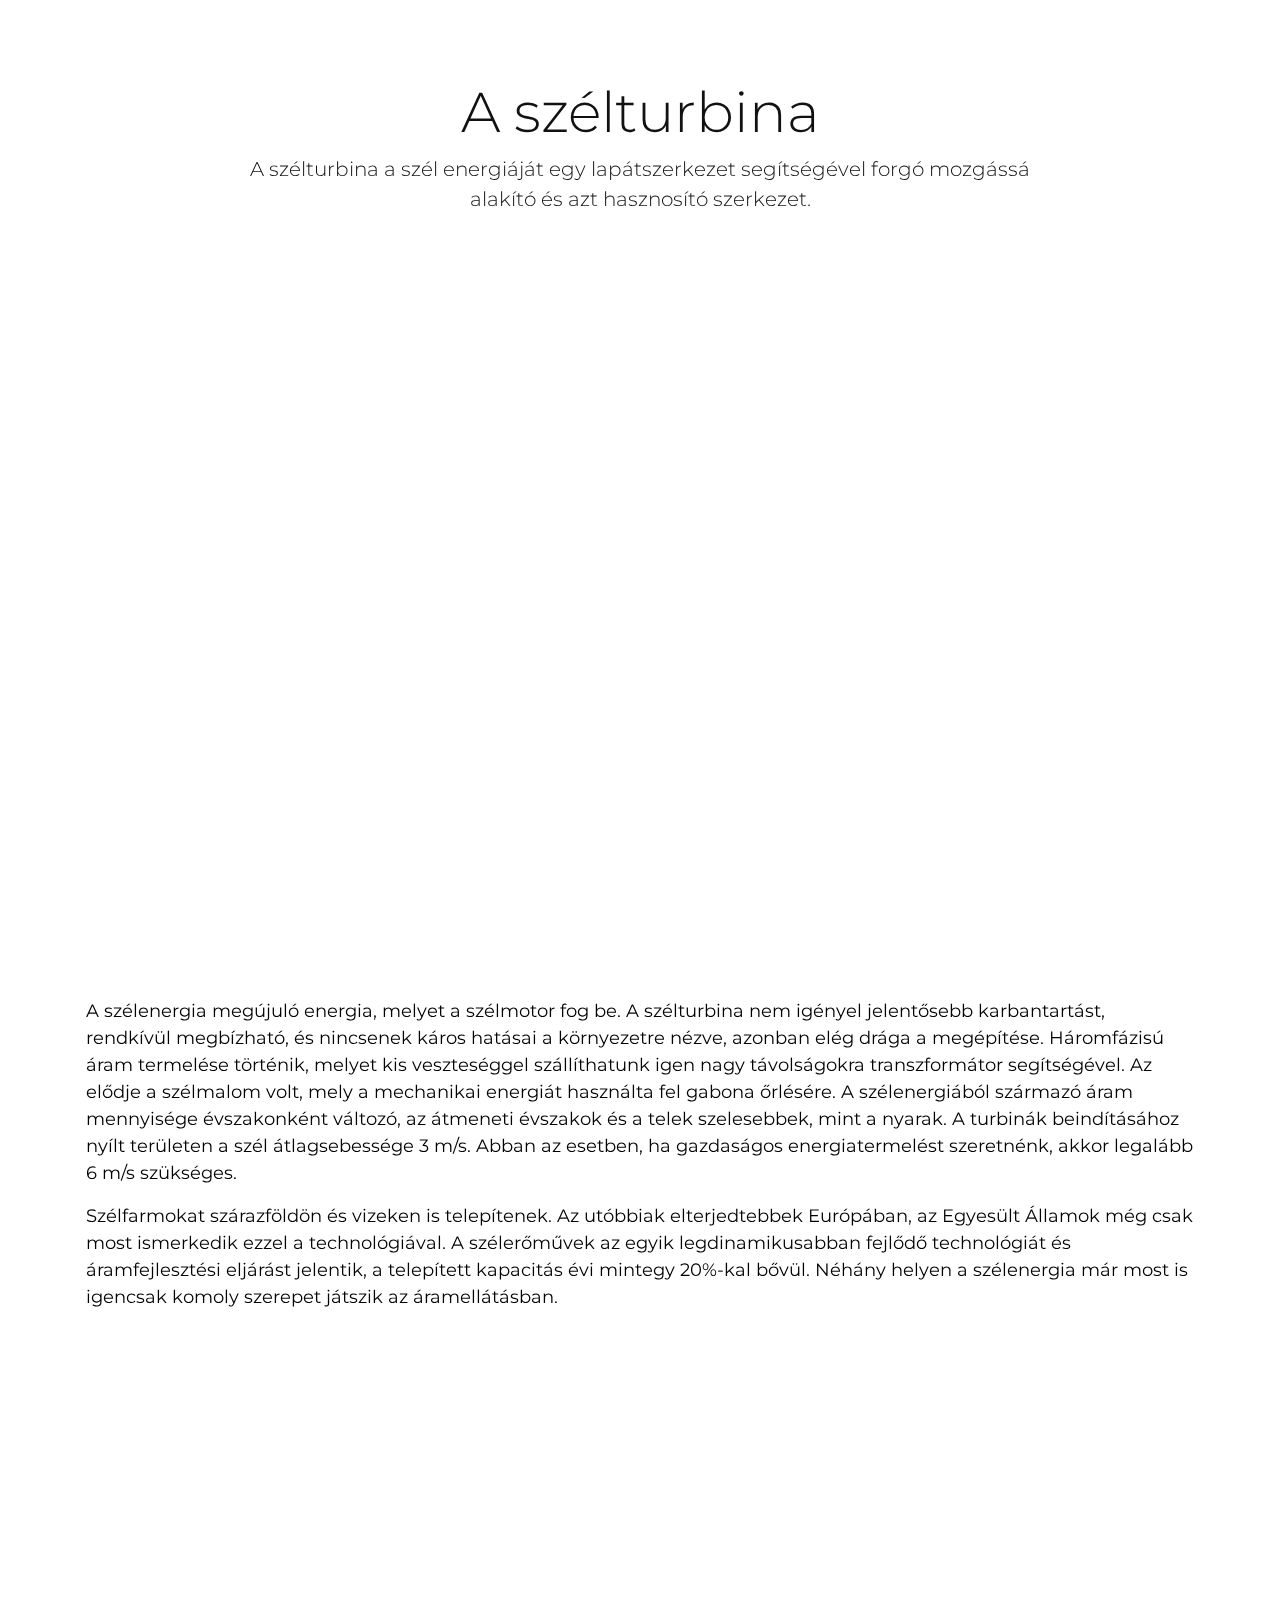
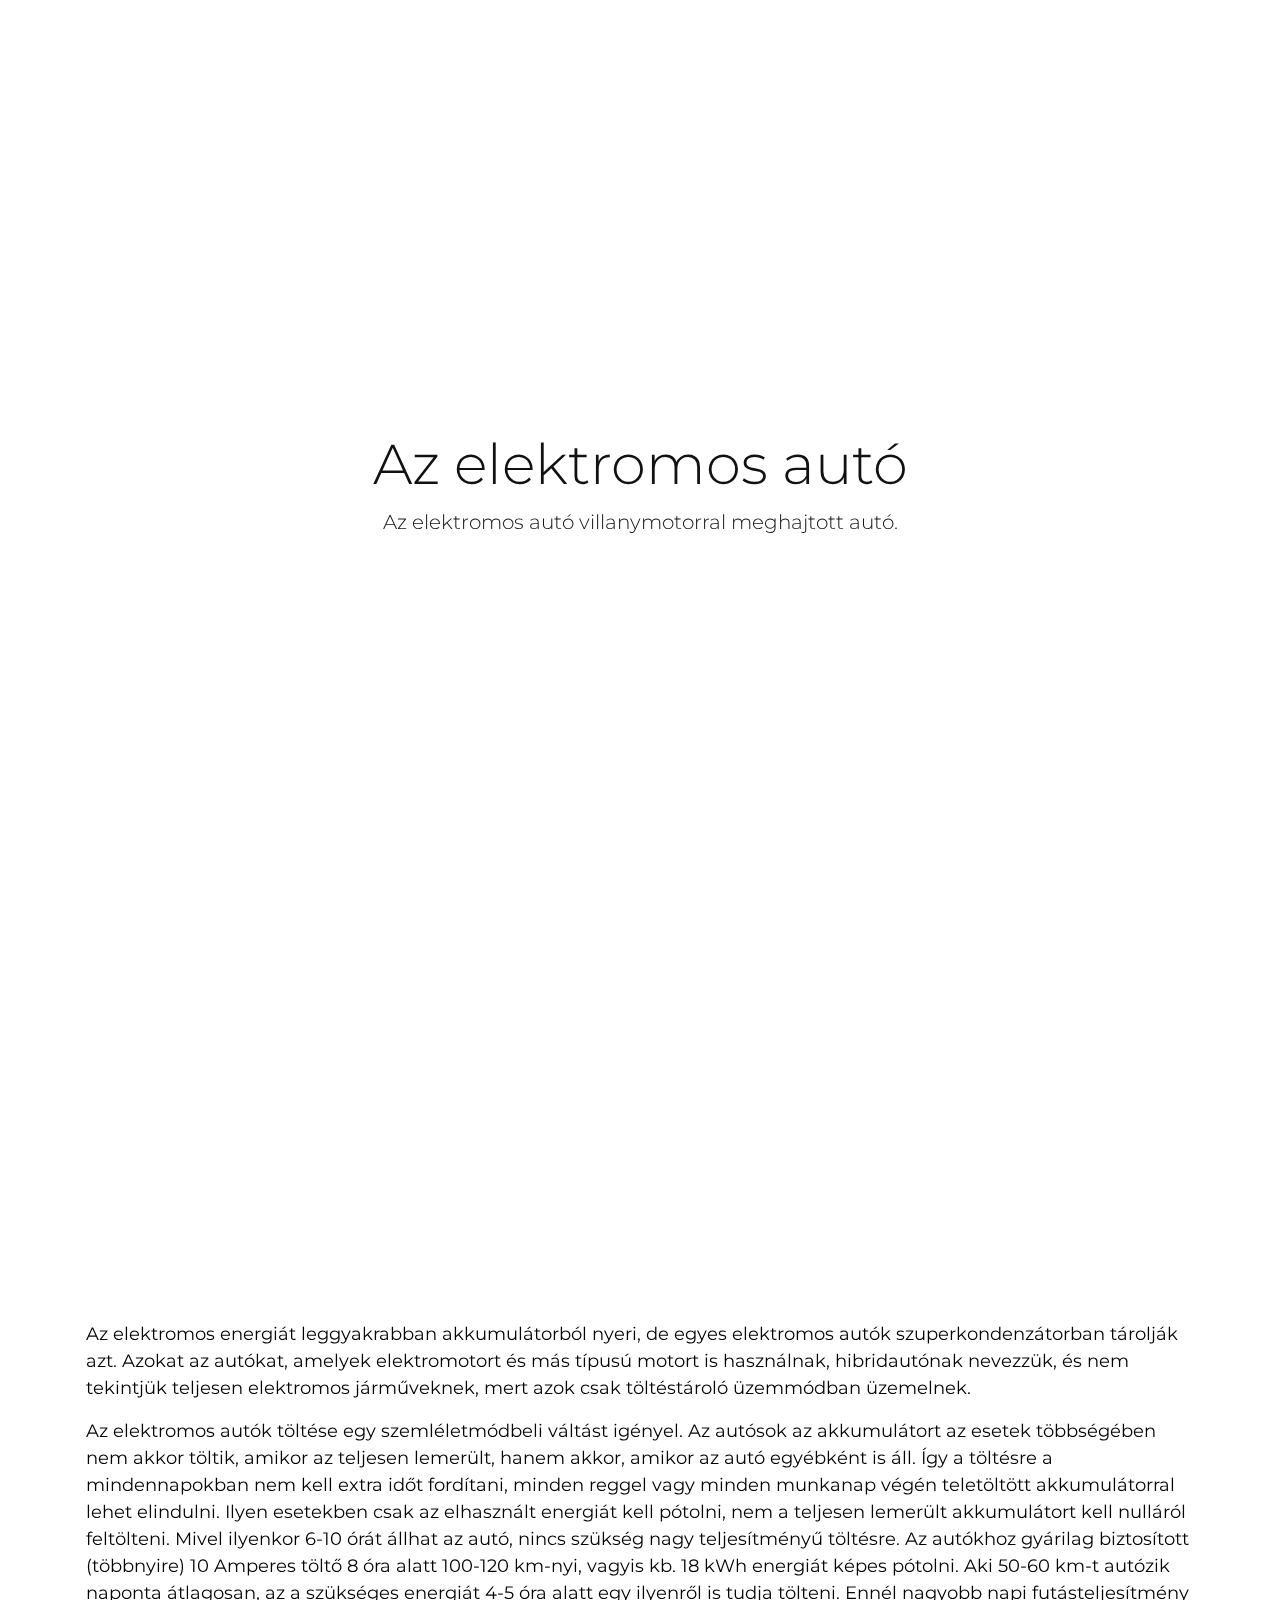
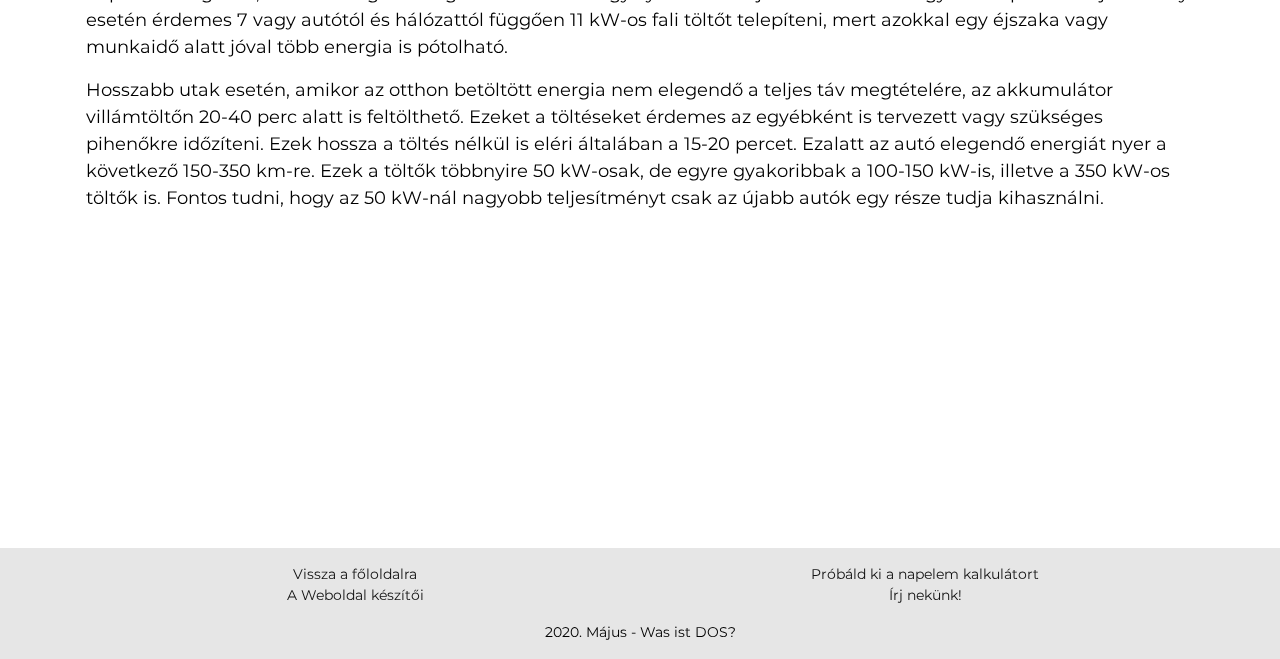
==== commit 88877f3c: "small fix" ====
--- a/html/index.html
+++ b/html/index.html
@@ -126,7 +126,6 @@
 
         
         <div class="main-content">
-            
             <div id="index-content" class="col p-0">
                 <div class="parallex" style="background-image: url('../img/solar_farm.jpg');">
                     <div class="jumbotron">
@@ -180,7 +179,7 @@
                     <div class="jumbotron">
                         <h1 class="display-4 text-center">Az elektromos autó</h1>
                         <p class="lead text-center">
-                            A szélturbina a szél energiáját egy lapátszerkezet segítségével forgó mozgássá alakító és azt hasznosító szerkezet.
+                            Az elektromos autó villanymotorral meghajtott autó.
                         </p>
                     </div>
                 </div>
@@ -188,7 +187,7 @@
                     <div class="col">
                         <div class="row">
                             <p>
-                                Az elektromos autó villanymotorral meghajtott autó. Az elektromos energiát leggyakrabban akkumulátorból nyeri, de egyes elektromos autók szuperkondenzátorban tárolják azt. Azokat az autókat, amelyek elektromotort
+                                 Az elektromos energiát leggyakrabban akkumulátorból nyeri, de egyes elektromos autók szuperkondenzátorban tárolják azt. Azokat az autókat, amelyek elektromotort
                                 és más típusú motort is használnak, hibridautónak nevezzük, és nem tekintjük teljesen elektromos járműveknek, mert azok csak töltéstároló üzemmódban üzemelnek.
                             </p>
                             <p>
--- a/css/style.css
+++ b/css/style.css
@@ -343,6 +343,14 @@
     margin-top: 1rem;
 }
 
+@media (min-height:871px) {
+    .footer-aboutus {
+        position: absolute;
+        bottom: 0px;
+        width: 100vw;
+    }
+}
+
 @media (max-width:764px) {
     footer {
         display: none;
@@ -749,4 +757,4 @@
     * {
         transition: none !important;
     }
-}
+}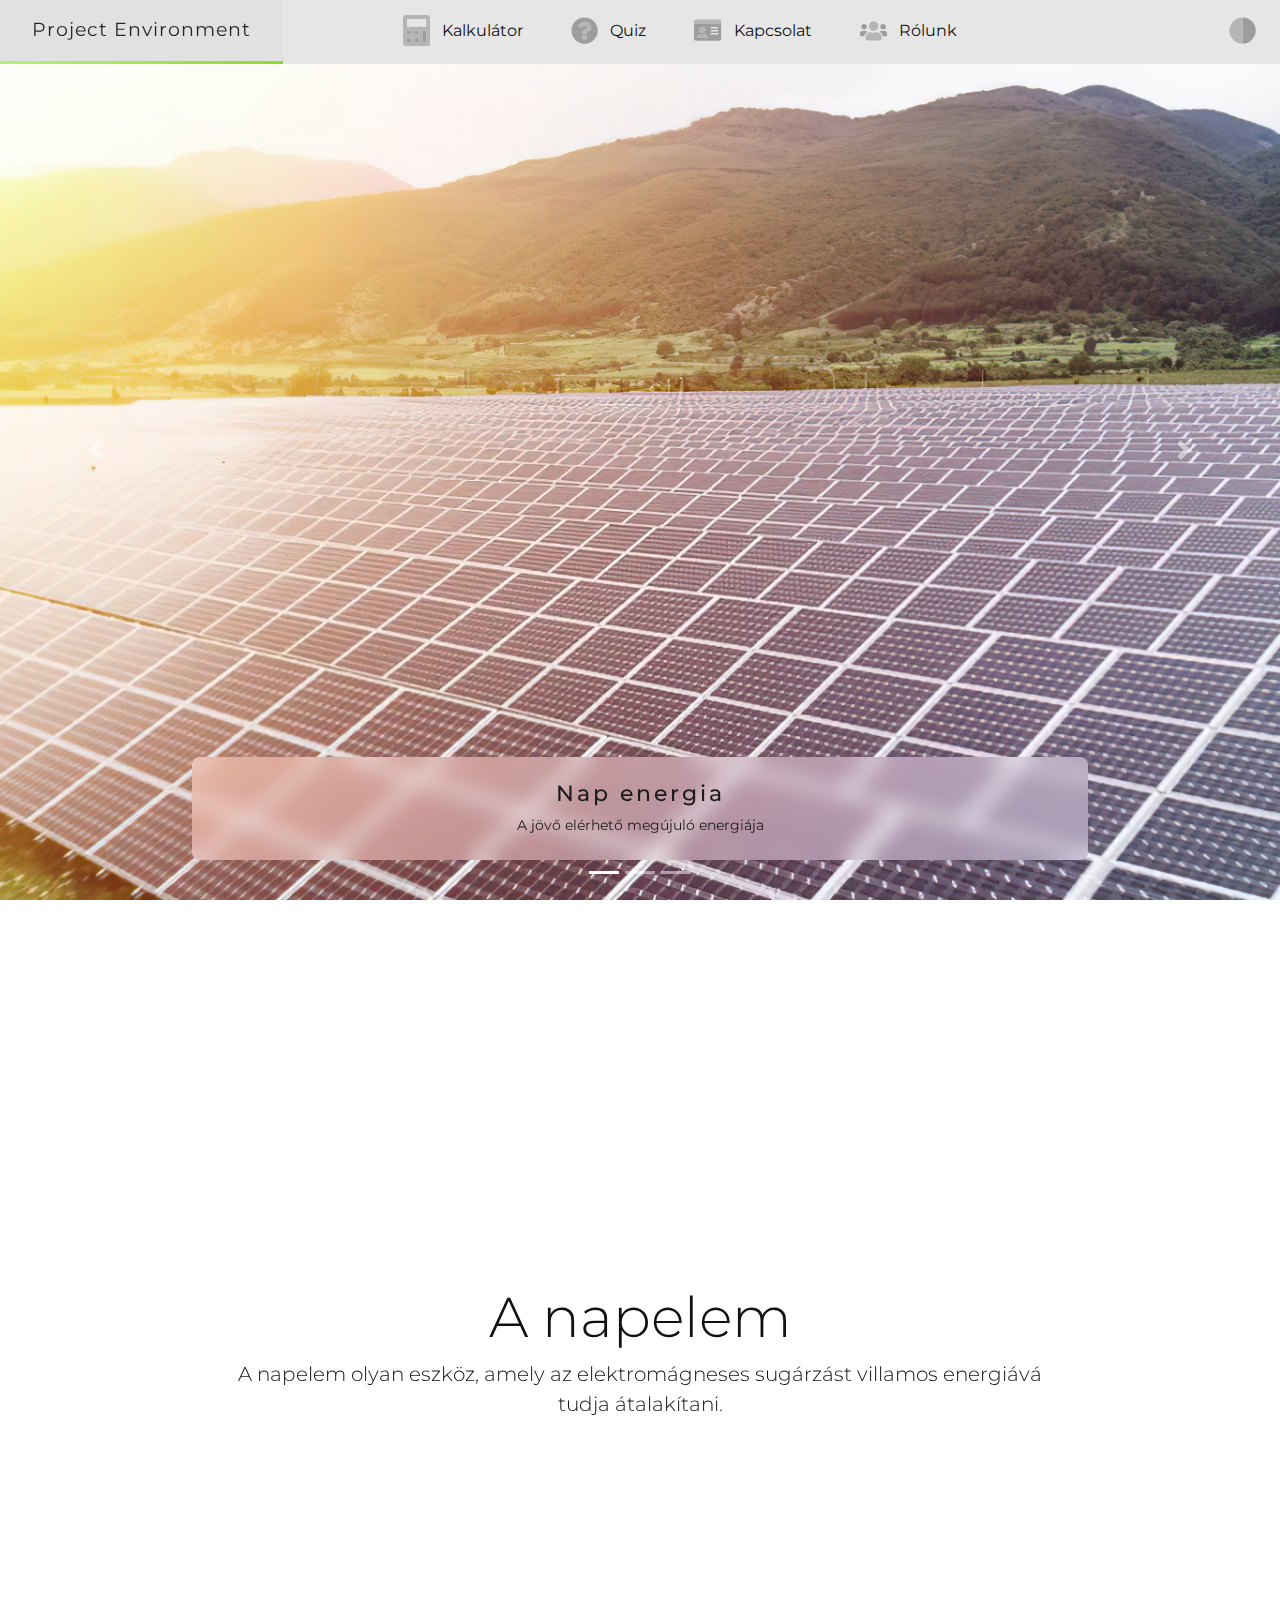
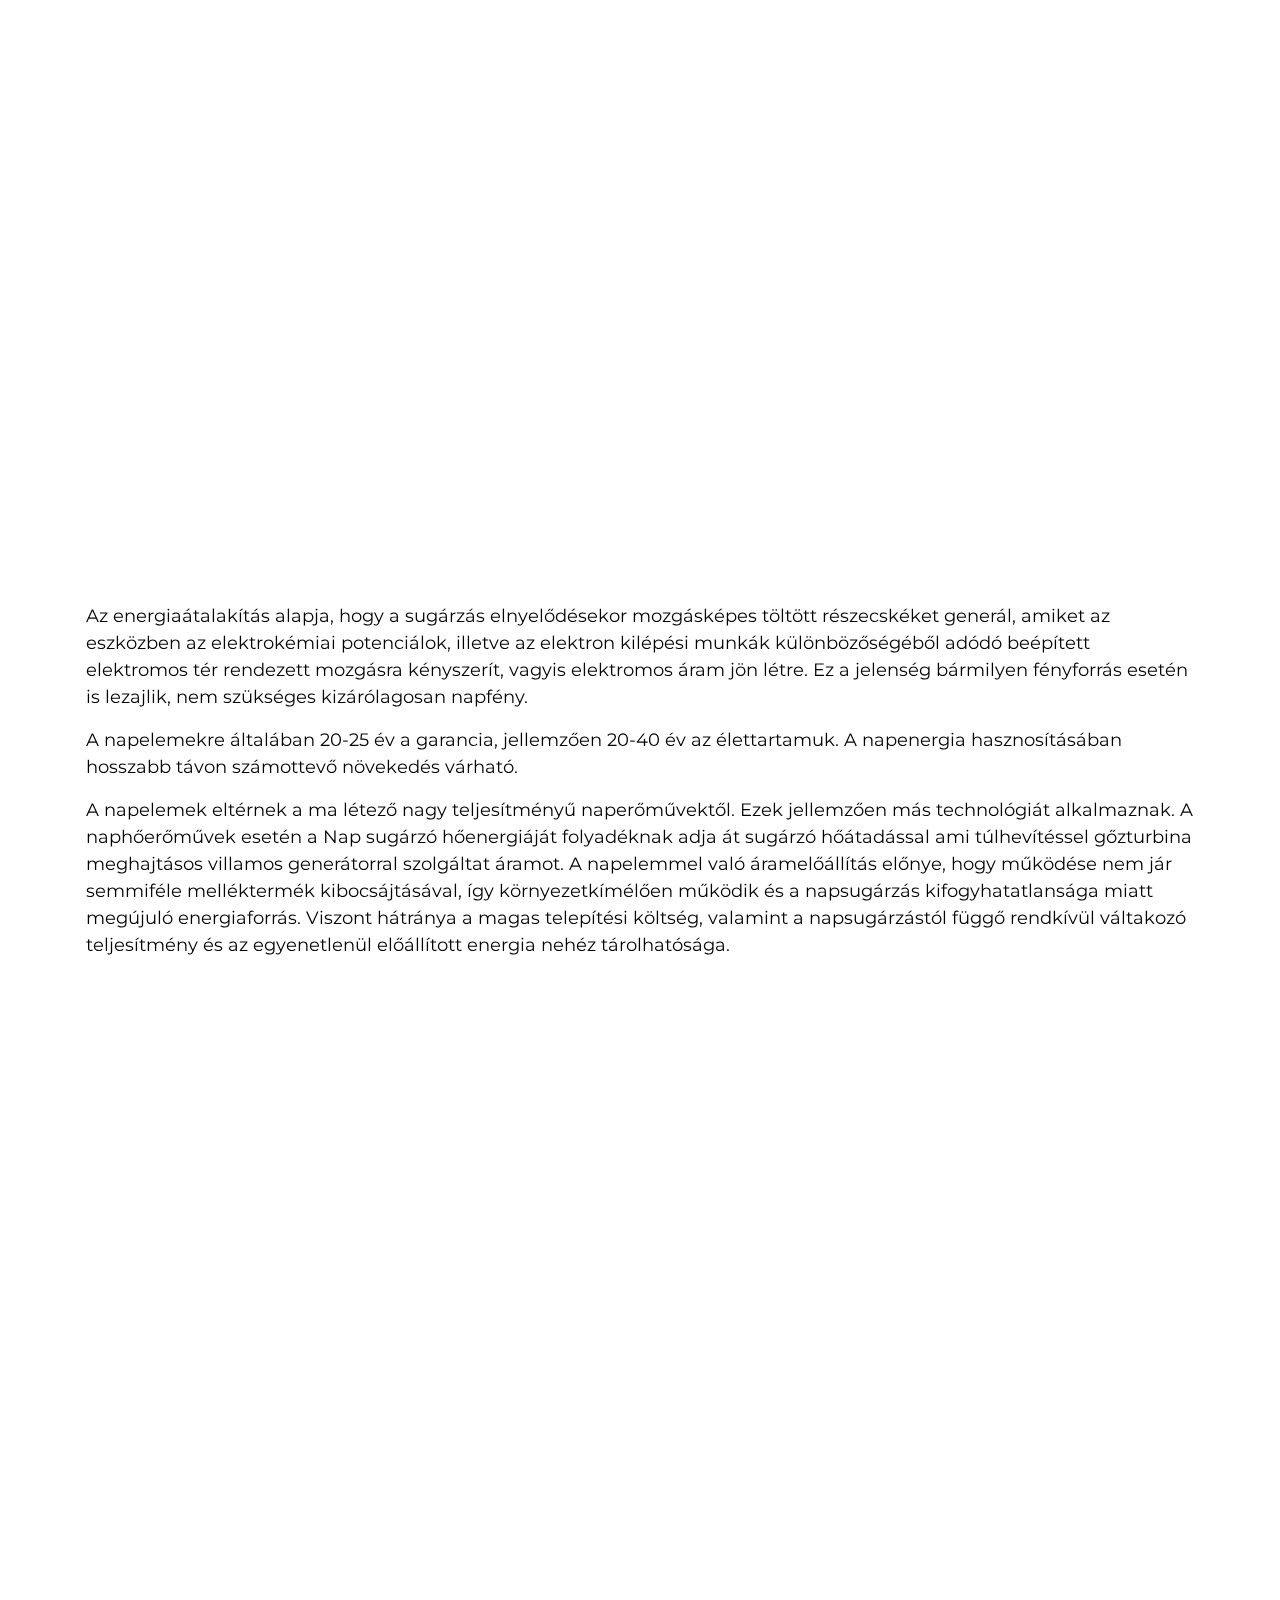
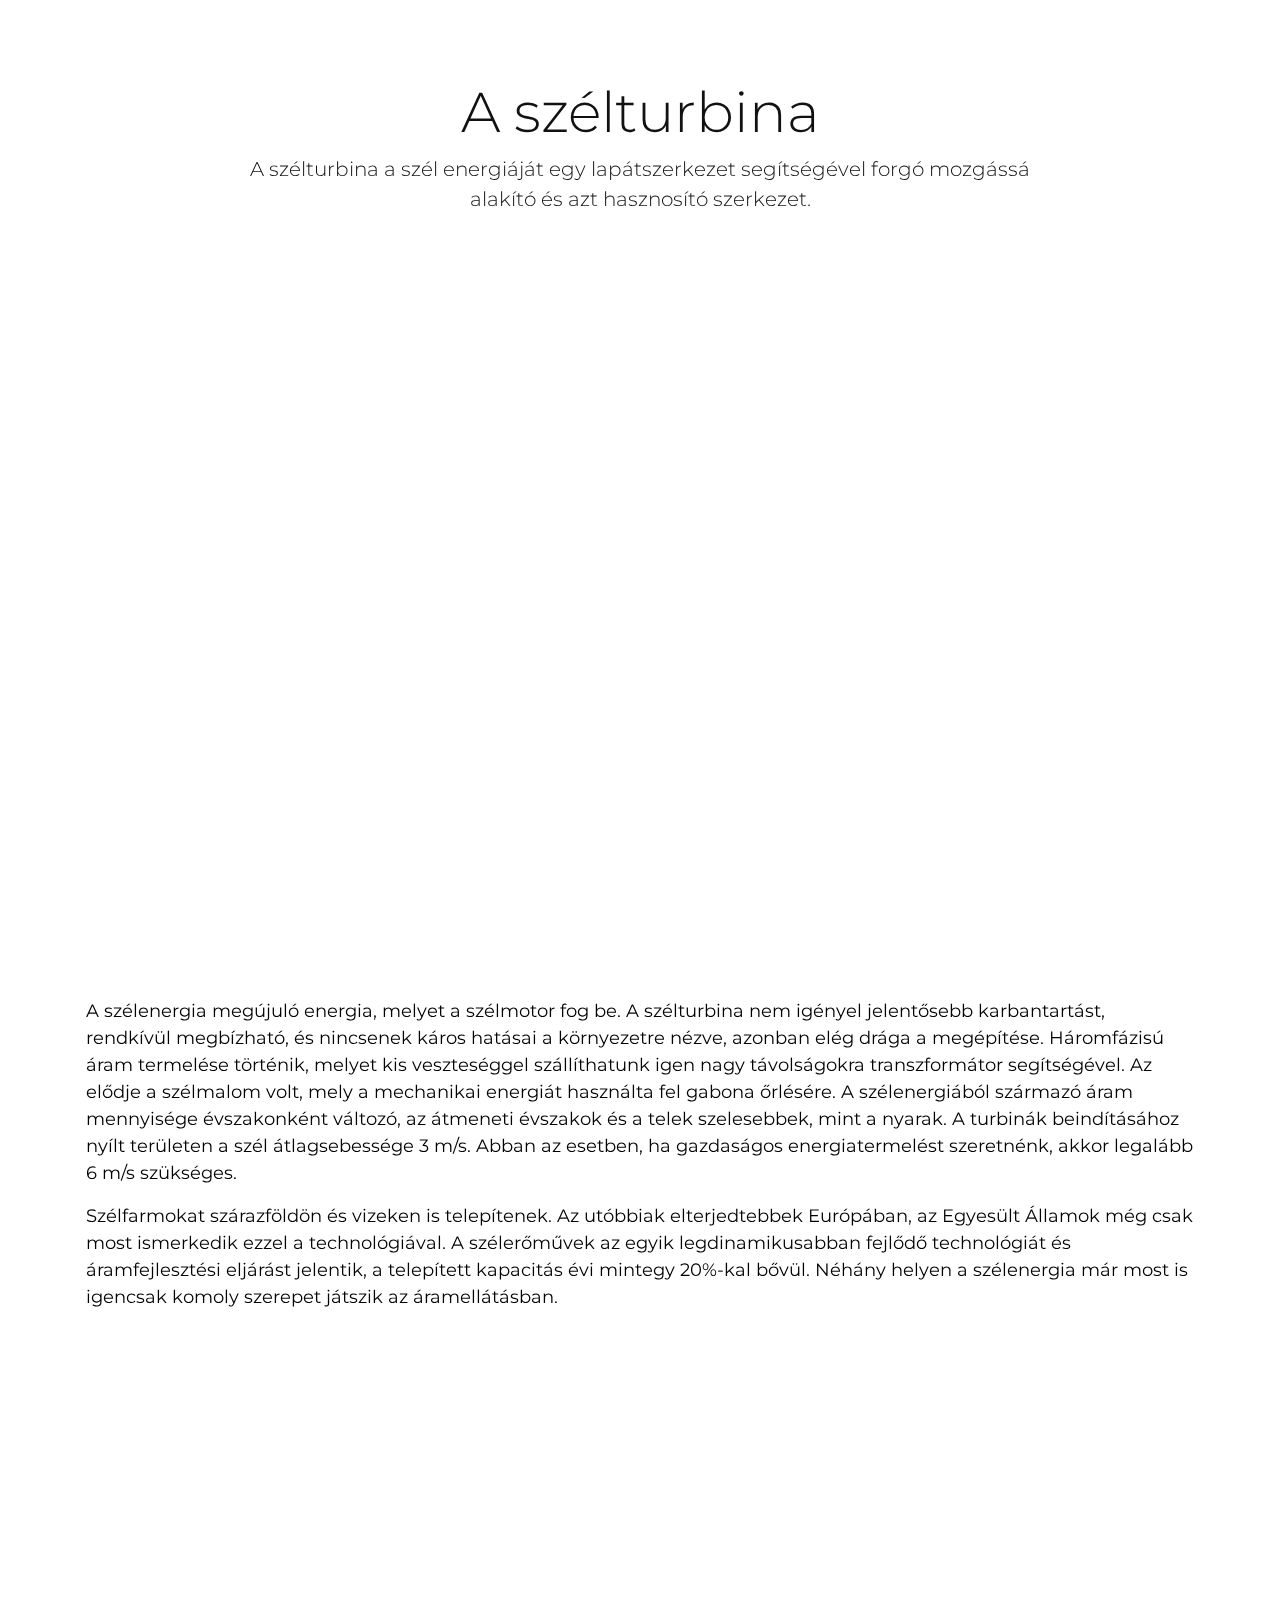
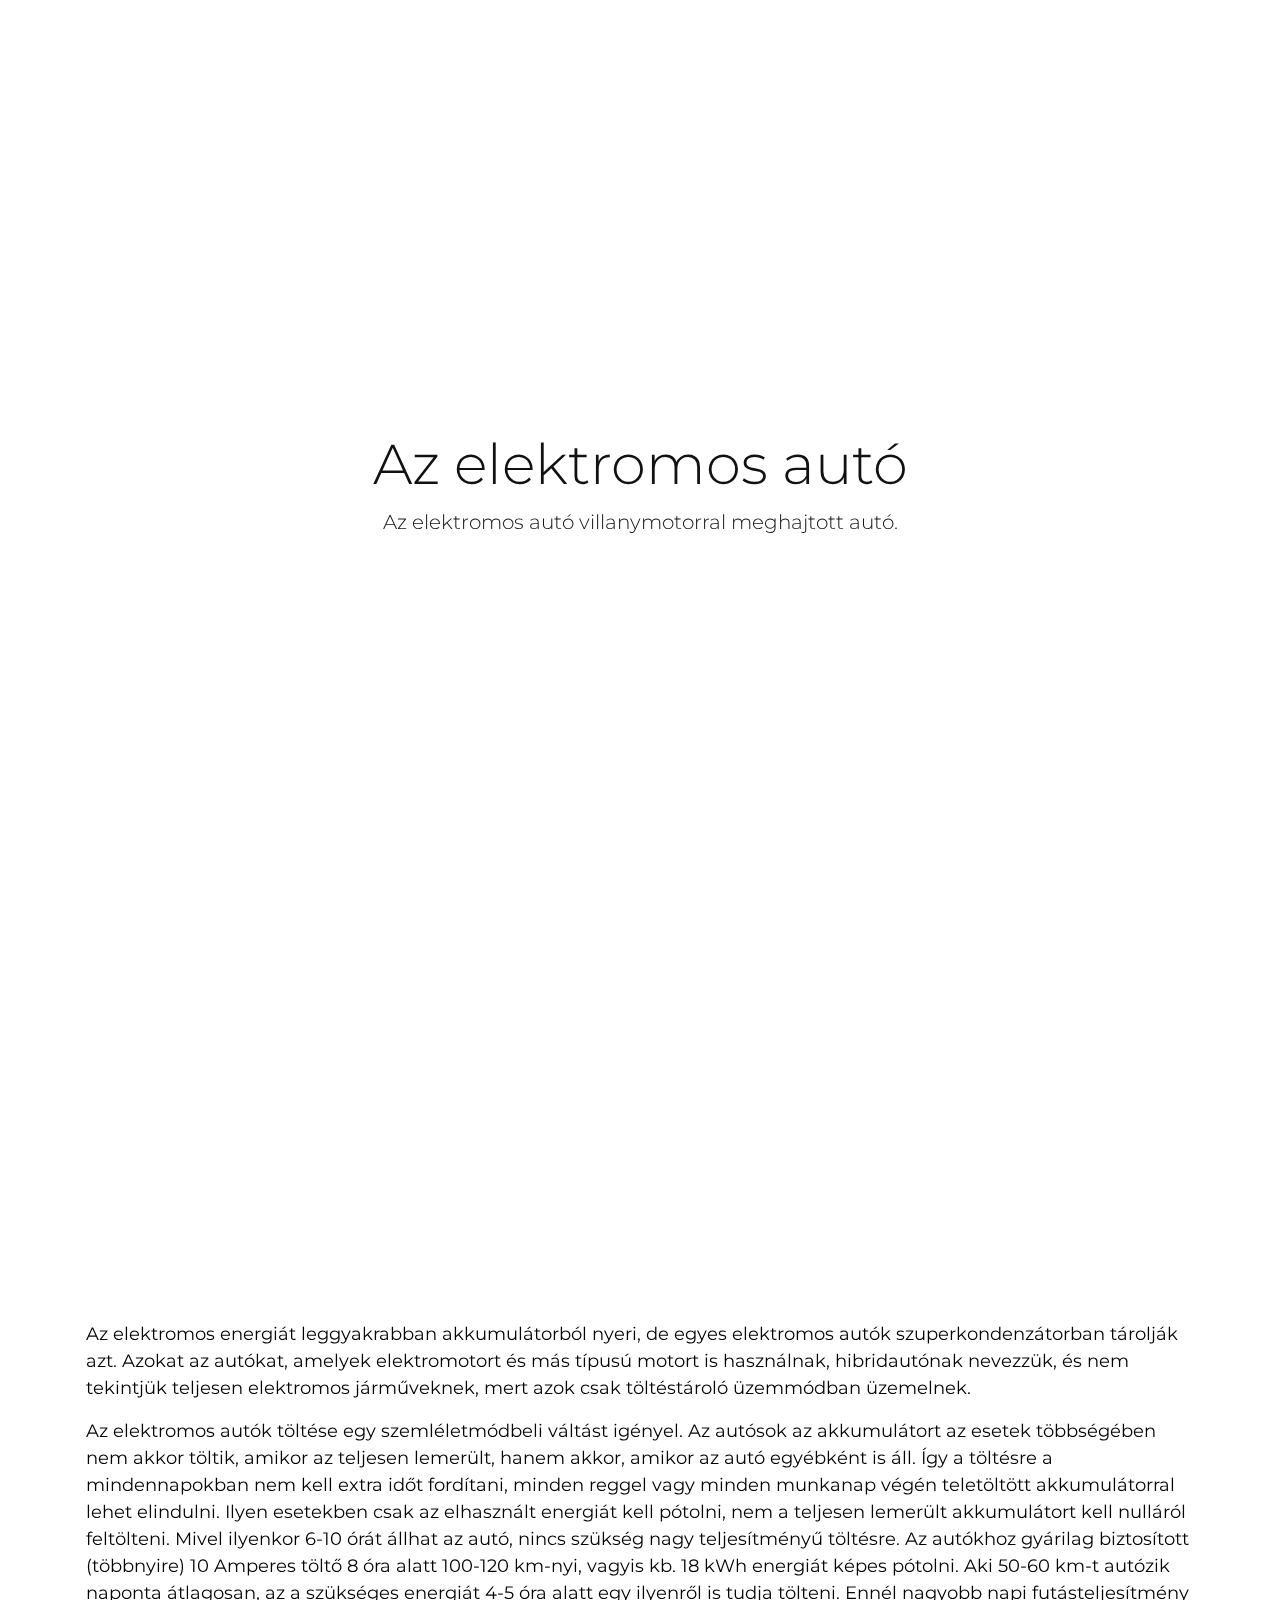
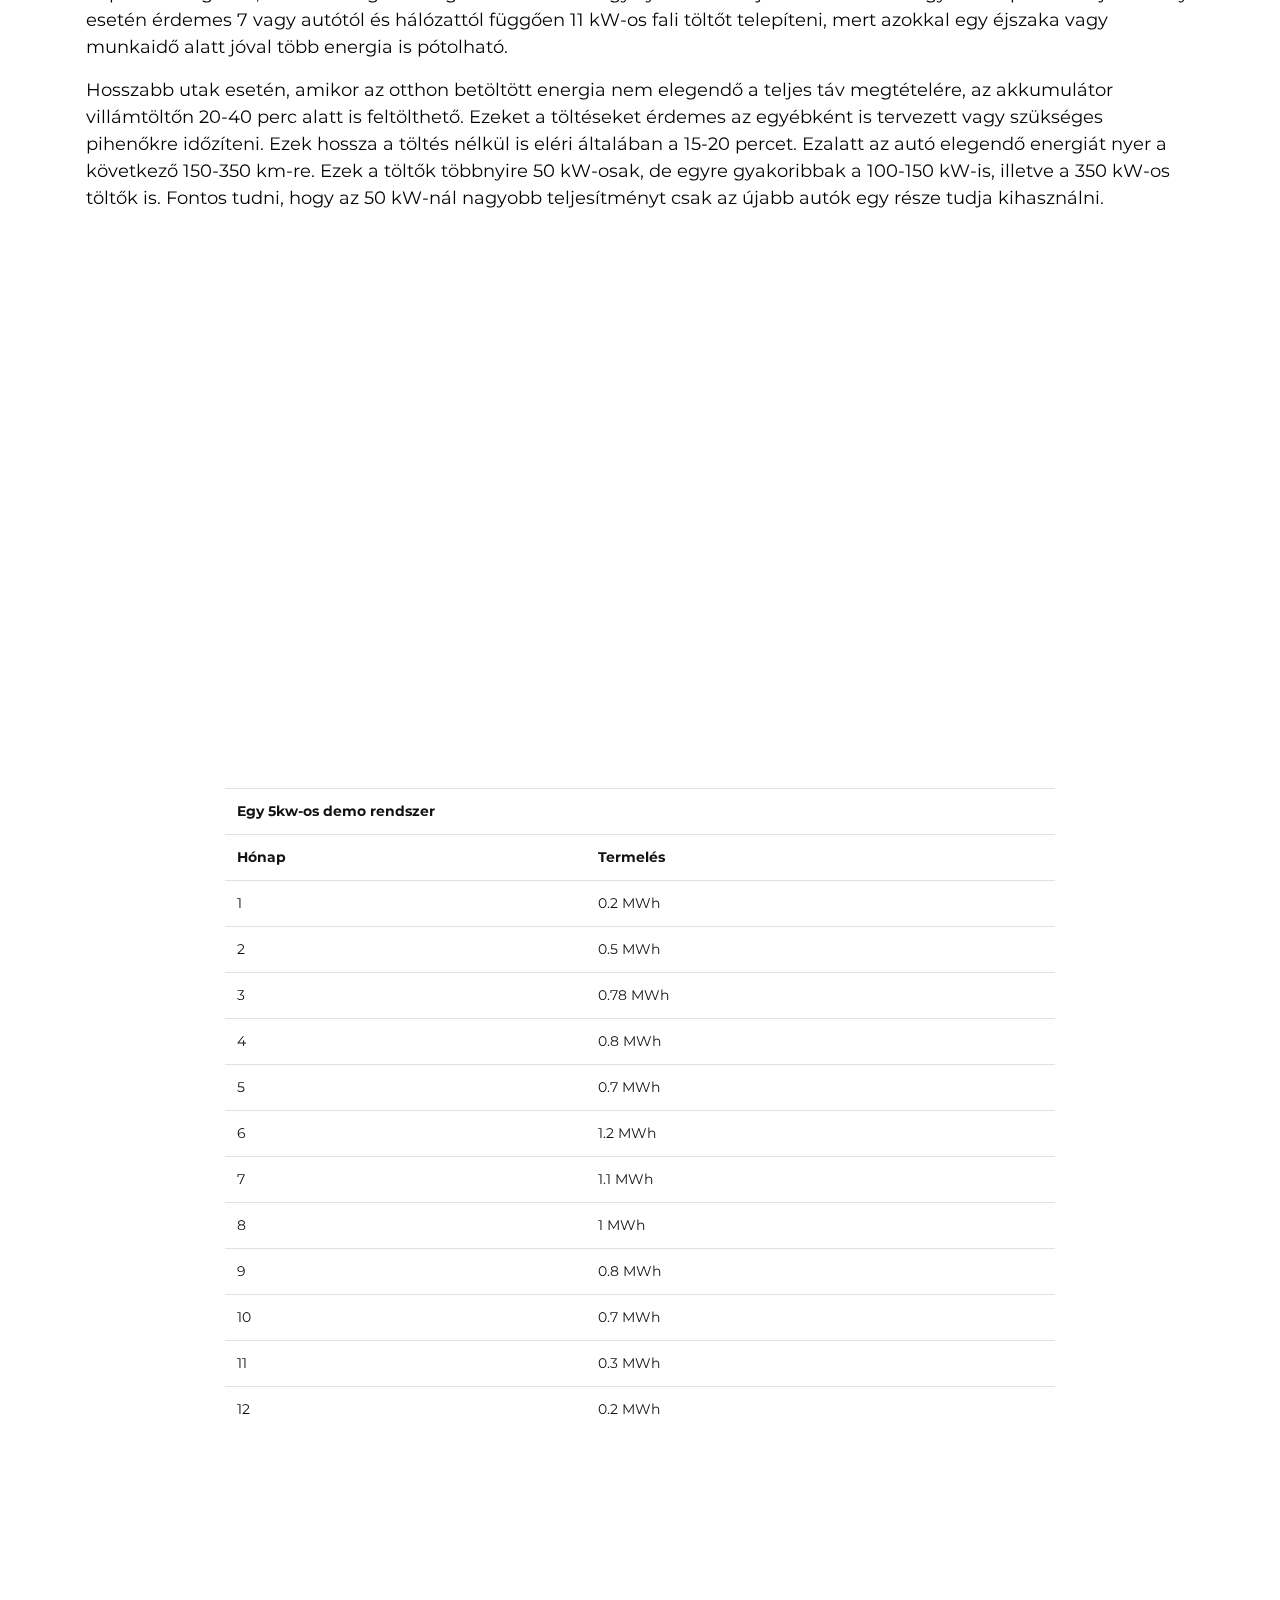
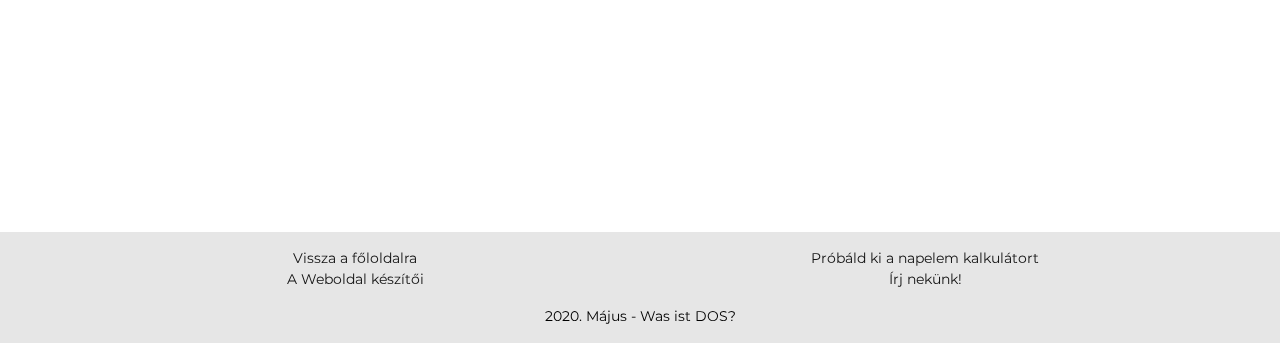
==== commit 10d88cc6: "sad" ====
--- a/html/index.html
+++ b/html/index.html
@@ -11,6 +11,10 @@
     <link rel="stylesheet" href="https://stackpath.bootstrapcdn.com/bootstrap/4.3.1/css/bootstrap.min.css" integrity="sha384-ggOyR0iXCbMQv3Xipma34MD+dH/1fQ784/j6cY/iJTQUOhcWr7x9JvoRxT2MZw1T" crossorigin="anonymous">
     <link rel="stylesheet" href="../css/style.css">
     <link href="https://fonts.googleapis.com/css2?family=Montserrat:wght@300&display=swap" rel="stylesheet">
+    
+    <link rel="shortcut icon" href="../img/favicon.ico" type="image/x-icon">
+    <link rel="icon" href="../img/favicon.ico" type="image/x-icon">   
+</head>
 </head>
 
 <body>
@@ -205,7 +209,69 @@
                 </div>
             </div>
         </div>
-
+        <div id="maintable">
+            <div class="row">
+                <table class="table">
+                    <tr>
+                        <th colspan="2">Egy 5kw-os demo rendszer</th>
+                    </tr>
+                    <tr>
+                        <th>Hónap</th>
+                        <th>Termelés</th>
+                    </tr>
+                    <tr>
+                        <td>1</td>
+                        <td>0.2 MWh</td>
+                    </tr>
+                    <tr>
+                        <td>2</td>
+                        <td>0.5 MWh</td>
+                    </tr>
+                    <tr>
+                        <td>3</td>
+                        <td>0.78 MWh</td>
+                    </tr>
+                    <tr>
+                        <td>4</td>
+                        <td>0.8 MWh</td>
+                    </tr>
+                    <tr>
+                        <td>5</td>
+                        <td>0.7 MWh</td>
+                    </tr>
+                    <tr>
+                        <td>6</td>
+                        <td>1.2 MWh</td>
+                    </tr>
+                    <tr>
+                        <td>7</td>
+                        <td>1.1 MWh</td>
+                    </tr>
+                    <tr>
+                        <td>8</td>
+                        <td>1 MWh</td>
+                    </tr>
+                    <tr>
+                        <td>9</td>
+                        <td>0.8 MWh</td>
+                    </tr>
+                    <tr>
+                        <td>10</td>
+                        <td>0.7 MWh</td>
+                    </tr>
+                    <tr>
+                        <td>11</td>
+                        <td>0.3 MWh</td>
+                    </tr>
+                    <tr>
+                        <td>12</td>
+                        <td>0.2 MWh</td>
+                    </tr>
+                </table>
+            </div>
+        </div>
+        
+    </div>
     </main>
 
     <footer>
@@ -232,6 +298,7 @@
                     </div>
                 </div>
         </div>
+
     </footer>
 
     <!-- SCRIPTS -->
--- a/css/style.css
+++ b/css/style.css
@@ -102,6 +102,7 @@
 /* Body */
 html {
     transition: var(--transition-time) var(--transition-type);
+    overflow-x: hidden;
 }
 
 .noselect {
@@ -411,6 +412,13 @@
 }
 
 /* Tartalom */
+@media (max-width:764px) {
+    .display-4 {
+        font-size: 36px;
+    }
+}
+
+
 .parallex {
     width: 100%;
     background-position: center;
@@ -757,4 +765,16 @@
     * {
         transition: none !important;
     }
+}
+
+.table {
+    color: var(--color-text);
+    border-color: var(--color-text);
+    width: 80vw;
+    margin: auto;
+    margin-bottom: 10rem;
+}
+
+#maintable {
+    padding: 15rem;
 }